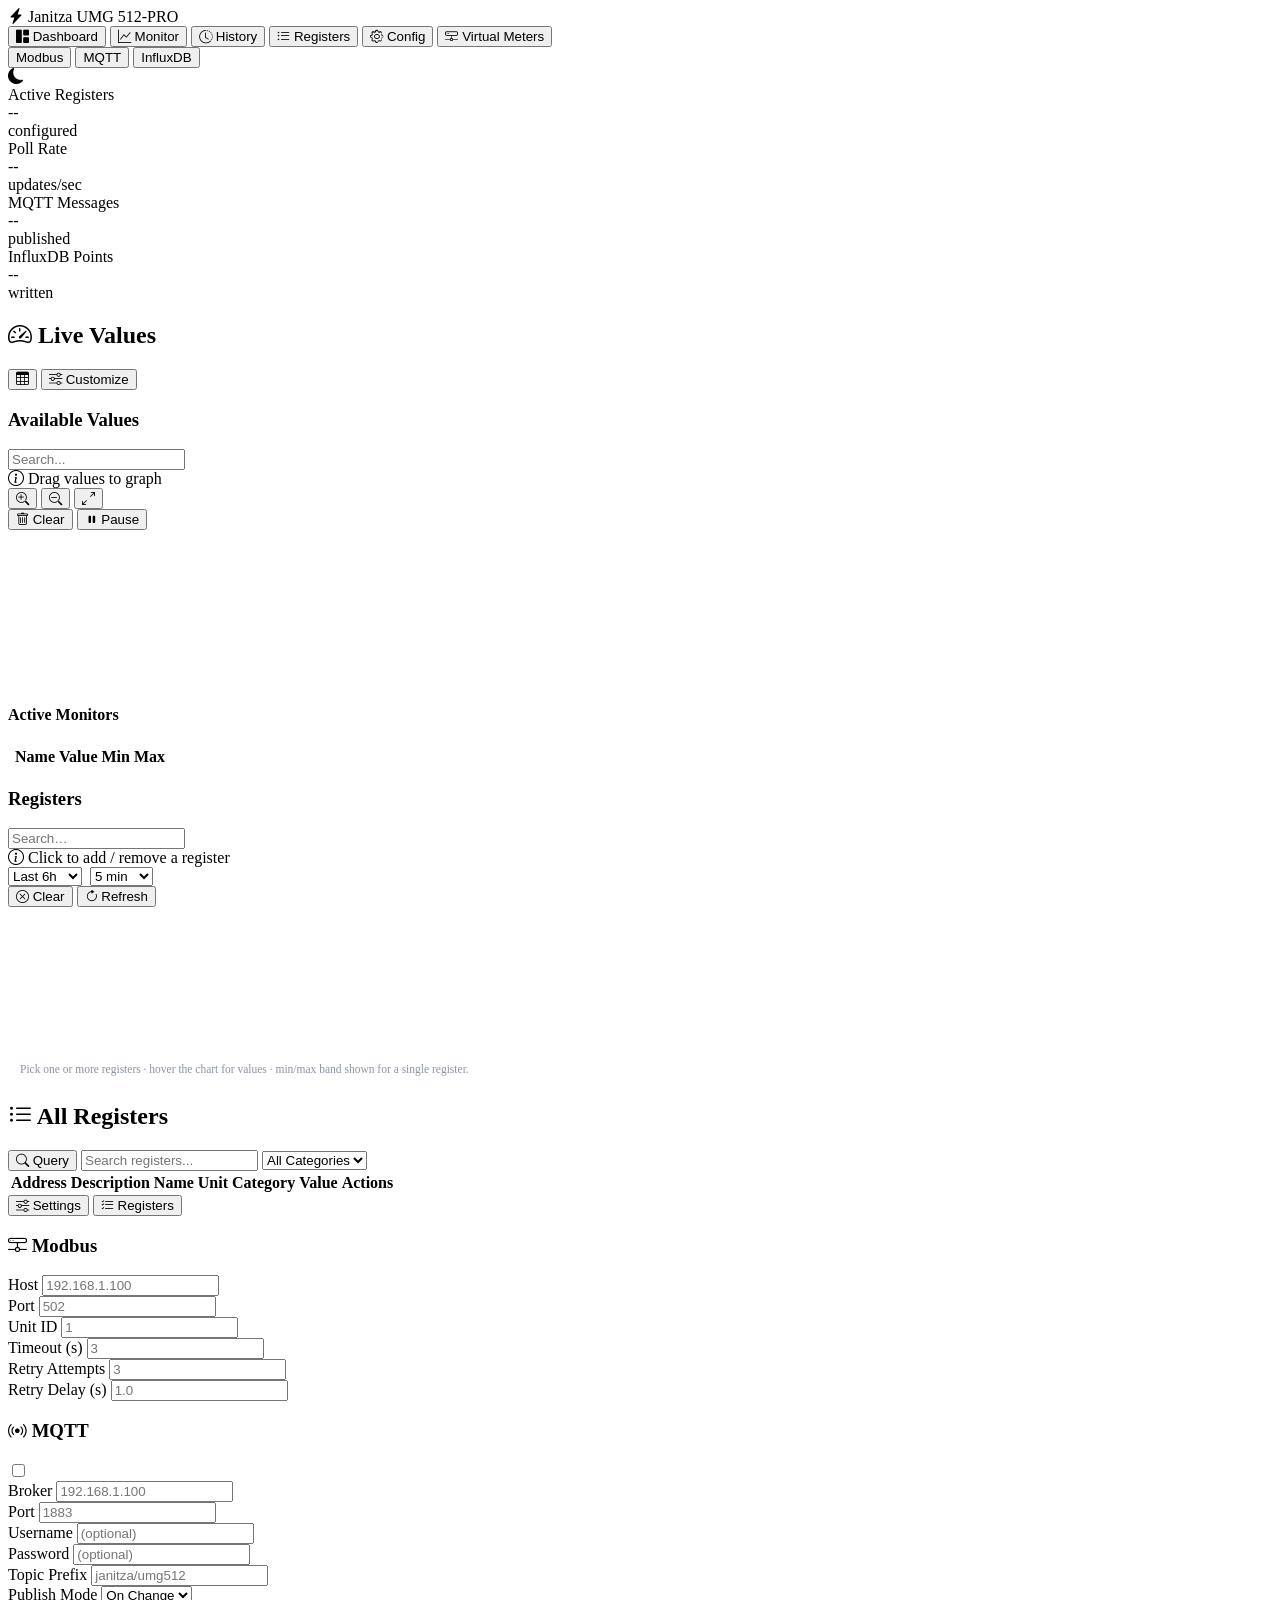
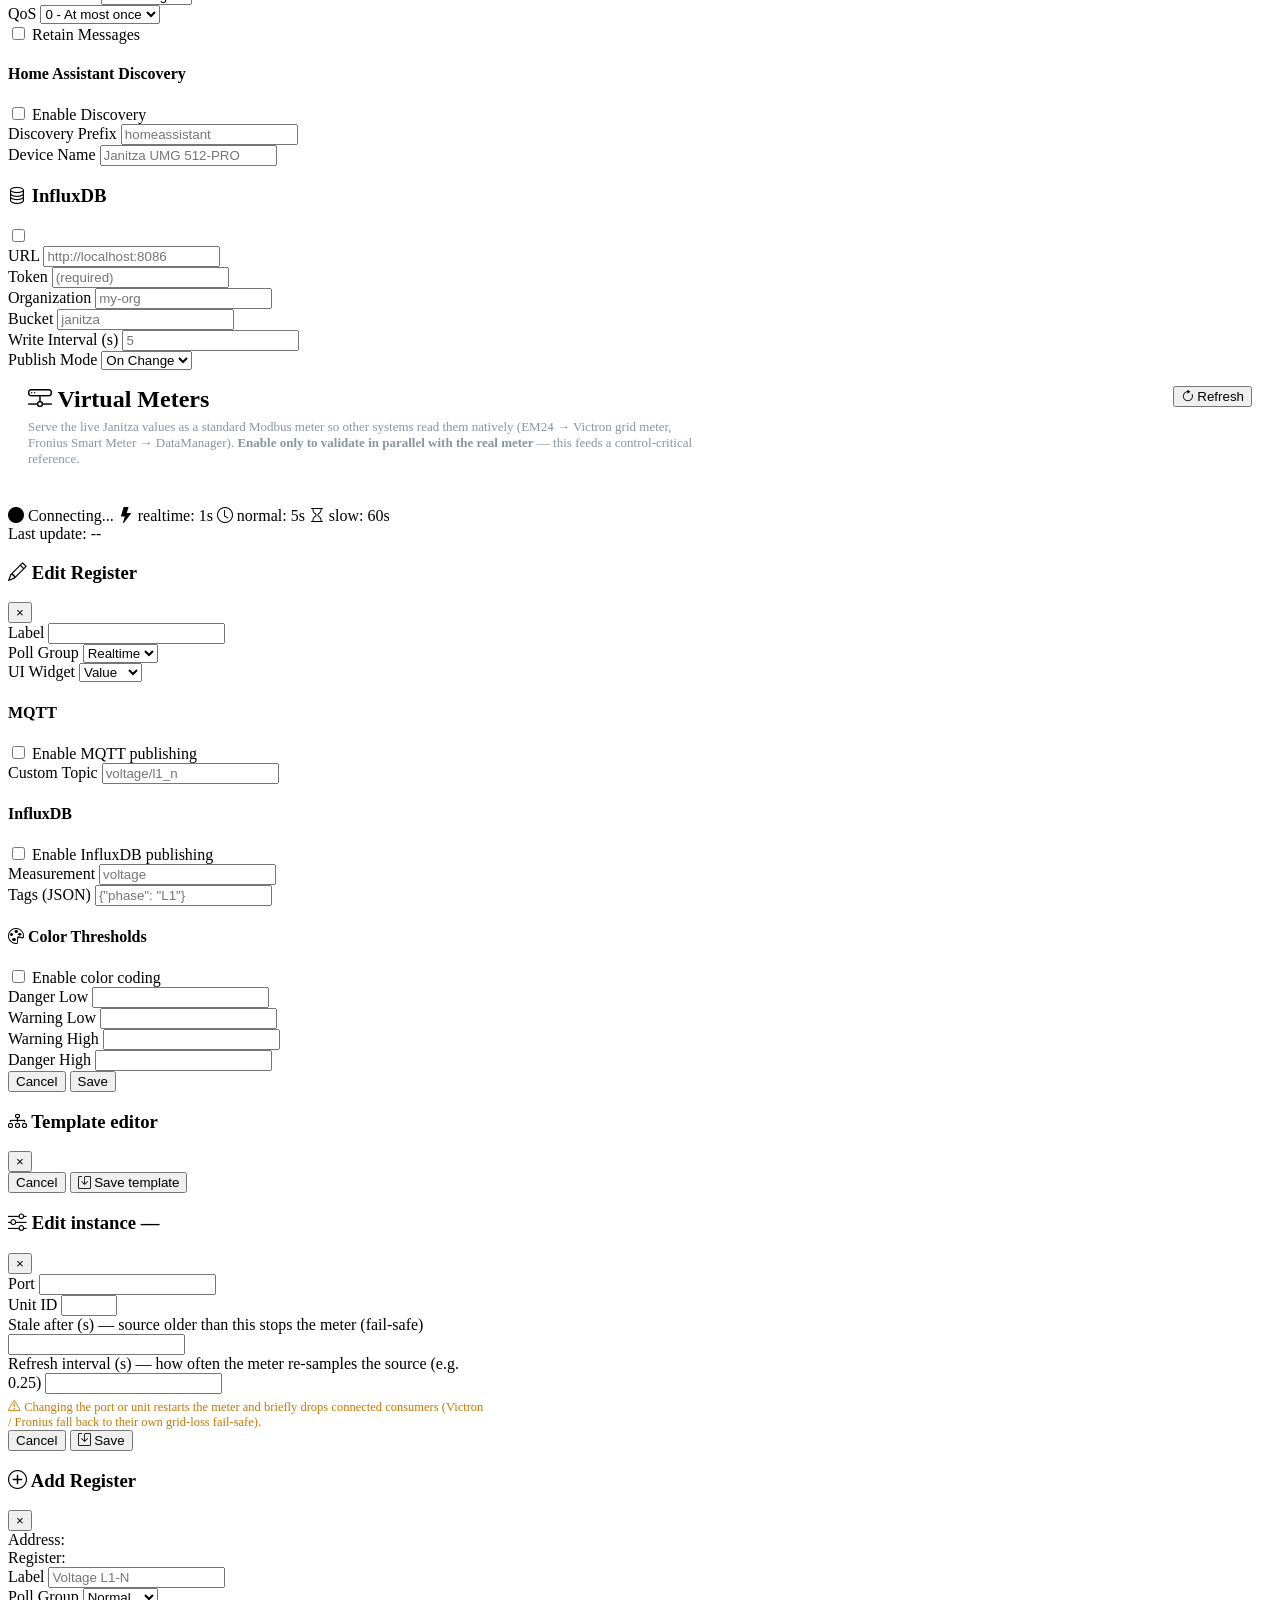
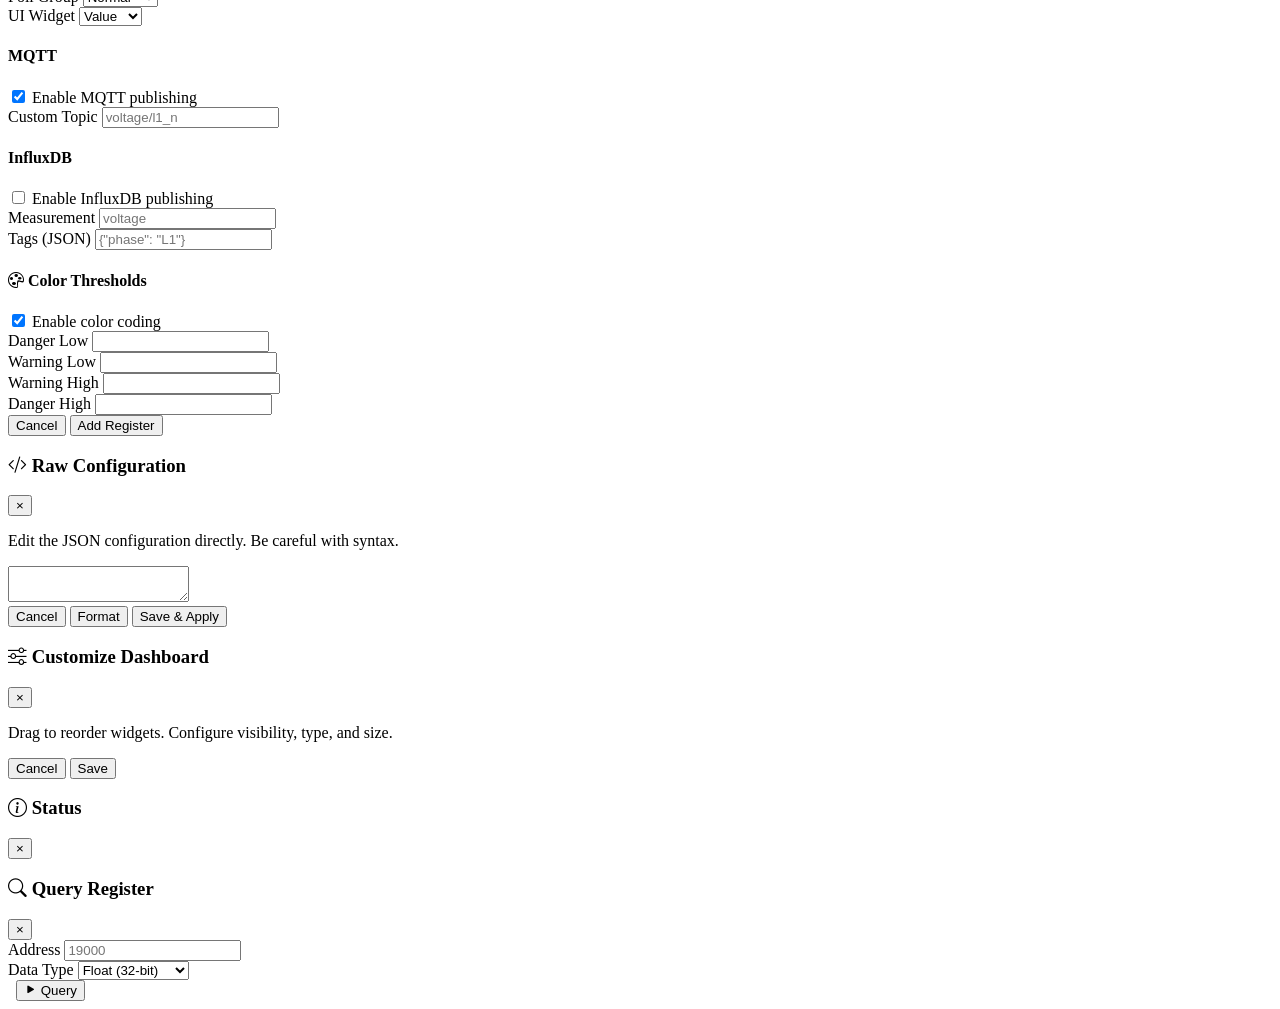
==== ui/templates/index.html @ 9c0c811c "feat(ui): History resolution floor + Y-axis unit label" ====
<!DOCTYPE html>
<html lang="en">
<head>
    <meta charset="UTF-8">
    <meta name="viewport" content="width=device-width, initial-scale=1.0">
    <title>Janitza UMG 512-PRO Monitor</title>

    <!-- Bootstrap Icons -->
    <link href="https://cdn.jsdelivr.net/npm/bootstrap-icons@1.11.1/font/bootstrap-icons.css" rel="stylesheet">

    <!-- Modular CSS -->
    <link rel="stylesheet" href="/static/css/base.css?v=vm9">
    <link rel="stylesheet" href="/static/css/dashboard.css?v=vm9">
    <link rel="stylesheet" href="/static/css/monitor.css?v=vm10">
    <link rel="stylesheet" href="/static/css/registers.css?v=vm9">
    <link rel="stylesheet" href="/static/css/config.css?v=vm9">
</head>
<body>
    <!-- Toast Container -->
    <div id="toast-container" class="toast-container"></div>

    <!-- Main Window -->
    <div class="window">
        <!-- Titlebar -->
        <div class="titlebar">
            <div class="titlebar-left">
                <div class="logo">
                    <i class="bi bi-lightning-charge-fill"></i>
                    <span>Janitza UMG 512-PRO</span>
                </div>
            </div>

            <!-- Navigation Tabs -->
            <nav class="nav-tabs">
                <button class="nav-tab active" data-page="dashboard">
                    <i class="bi bi-grid-1x2-fill"></i>
                    <span>Dashboard</span>
                </button>
                <button class="nav-tab" data-page="monitor">
                    <i class="bi bi-graph-up"></i>
                    <span>Monitor</span>
                </button>
                <button class="nav-tab" data-page="history">
                    <i class="bi bi-clock-history"></i>
                    <span>History</span>
                </button>
                <button class="nav-tab" data-page="registers">
                    <i class="bi bi-list-ul"></i>
                    <span>Registers</span>
                </button>
                <button class="nav-tab" data-page="config">
                    <i class="bi bi-gear"></i>
                    <span>Config</span>
                </button>
                <button class="nav-tab" data-page="vmeters">
                    <i class="bi bi-hdd-network"></i>
                    <span>Virtual Meters</span>
                </button>
            </nav>

            <!-- Status Indicators -->
            <div class="titlebar-right">
                <div class="status-indicators">
                    <button class="status-item clickable" id="statusModbus" title="Click for details">
                        <span class="status-dot"></span>
                        <span class="status-label">Modbus</span>
                    </button>
                    <button class="status-item clickable" id="statusMqtt" title="Click for details">
                        <span class="status-dot"></span>
                        <span class="status-label">MQTT</span>
                    </button>
                    <button class="status-item clickable" id="statusInflux" title="Click for details">
                        <span class="status-dot"></span>
                        <span class="status-label">InfluxDB</span>
                    </button>
                    <button class="status-item clickable" id="statusVmeter" title="Virtual meters online / total — click to open" hidden>
                        <span class="status-dot"></span>
                        <span class="status-label">vMeter <span id="vmeterCount">0/0</span></span>
                    </button>
                </div>
                <div class="theme-toggle" id="themeToggle" title="Toggle theme">
                    <i class="bi bi-moon-fill"></i>
                </div>
            </div>
        </div>

        <!-- Content Area -->
        <div class="content">
            <!-- Dashboard Page -->
            <div class="page active" id="dashboardPage">
                <!-- Stats Bar -->
                <div class="stats-bar">
                    <div class="stat-card">
                        <div class="stat-label">Active Registers</div>
                        <div class="stat-value" id="statRegisters">--</div>
                        <div class="stat-sub">configured</div>
                    </div>
                    <div class="stat-card">
                        <div class="stat-label">Poll Rate</div>
                        <div class="stat-value" id="statPollRate">--</div>
                        <div class="stat-sub">updates/sec</div>
                    </div>
                    <div class="stat-card">
                        <div class="stat-label">MQTT Messages</div>
                        <div class="stat-value" id="statMqttMsg">--</div>
                        <div class="stat-sub">published</div>
                    </div>
                    <div class="stat-card">
                        <div class="stat-label">InfluxDB Points</div>
                        <div class="stat-value" id="statInfluxPts">--</div>
                        <div class="stat-sub">written</div>
                    </div>
                </div>

                <!-- Dashboard Header -->
                <div class="section-header">
                    <h2><i class="bi bi-speedometer2"></i> Live Values</h2>
                    <div class="header-actions">
                        <button class="btn btn-ghost btn-sm" id="dashboardViewToggle" title="Toggle view (Cards/Table)">
                            <i class="bi bi-table"></i>
                        </button>
                        <button class="btn btn-ghost btn-sm" id="customizeDashBtn">
                            <i class="bi bi-sliders"></i> Customize
                        </button>
                    </div>
                </div>

                <!-- Dashboard Grid -->
                <div class="dashboard-grid" id="dashboardGrid">
                    <!-- Populated by JavaScript -->
                </div>
            </div>

            <!-- Monitor Page -->
            <div class="page" id="monitorPage">
                <div class="monitor-layout">
                    <!-- Left Panel - Available Values -->
                    <div class="monitor-panel monitor-sidebar">
                        <div class="panel-header">
                            <h3>Available Values</h3>
                            <input type="text" id="monitorSearch" class="input input-sm" placeholder="Search...">
                        </div>
                        <div class="monitor-categories" id="monitorCategories">
                            <!-- Populated by JavaScript -->
                        </div>
                        <div class="panel-hint">
                            <i class="bi bi-info-circle"></i> Drag values to graph
                        </div>
                    </div>

                    <!-- Main Area - Graph + Active Monitors below -->
                    <div class="monitor-content">
                        <!-- Graph Area -->
                        <div class="monitor-main">
                            <div class="graph-toolbar">
                                <div class="graph-controls">
                                    <button class="btn btn-ghost btn-sm" id="zoomIn" title="Zoom In">
                                        <i class="bi bi-zoom-in"></i>
                                    </button>
                                    <button class="btn btn-ghost btn-sm" id="zoomOut" title="Zoom Out">
                                        <i class="bi bi-zoom-out"></i>
                                    </button>
                                    <button class="btn btn-ghost btn-sm" id="zoomReset" title="Reset">
                                        <i class="bi bi-arrows-angle-expand"></i>
                                    </button>
                                </div>
                                <div class="graph-actions">
                                    <button class="btn btn-ghost btn-sm" id="monitorClear">
                                        <i class="bi bi-trash"></i> Clear
                                    </button>
                                    <button class="btn btn-ghost btn-sm" id="monitorPause">
                                        <i class="bi bi-pause-fill"></i> Pause
                                    </button>
                                </div>
                            </div>
                            <div class="graph-container" id="monitorDropzone">
                                <canvas id="monitorCanvas"></canvas>
                            </div>
                            <div class="graph-legend" id="monitorLegend"></div>
                        </div>

                        <!-- Active Monitors - Below Graph -->
                        <div class="monitor-active">
                            <div class="monitor-active-header">
                                <h4>Active Monitors</h4>
                            </div>
                            <div class="monitor-table-wrapper">
                                <table class="monitor-table">
                                    <thead>
                                        <tr>
                                            <th></th>
                                            <th>Name</th>
                                            <th>Value</th>
                                            <th>Min</th>
                                            <th>Max</th>
                                            <th></th>
                                        </tr>
                                    </thead>
                                    <tbody id="monitorTableBody"></tbody>
                                </table>
                            </div>
                        </div>
                    </div>
                </div>
            </div>

            <!-- History Page (InfluxDB trend read-back) -->
            <div class="page" id="historyPage">
                <div class="monitor-layout">
                    <!-- Left: searchable register picker -->
                    <div class="monitor-panel monitor-sidebar">
                        <div class="panel-header">
                            <h3>Registers</h3>
                            <input type="text" id="histSearch" class="input input-sm" placeholder="Search…">
                        </div>
                        <div class="monitor-categories" id="histRegList"></div>
                        <div class="panel-hint"><i class="bi bi-info-circle"></i> Click to add / remove a register</div>
                    </div>
                    <!-- Right: chart + controls -->
                    <div class="monitor-content">
                        <div class="monitor-main">
                            <div class="graph-toolbar">
                                <div class="graph-controls" style="display:flex;gap:8px;align-items:center;">
                                    <select id="histRange" class="input input-sm" title="Time range">
                                        <option value="-1h">Last 1h</option>
                                        <option value="-6h" selected>Last 6h</option>
                                        <option value="-24h">Last 24h</option>
                                        <option value="-7d">Last 7d</option>
                                        <option value="-30d">Last 30d</option>
                                    </select>
                                    <select id="histEvery" class="input input-sm" title="Resolution">
                                        <option value="1m">1 min</option>
                                        <option value="5m" selected>5 min</option>
                                        <option value="15m">15 min</option>
                                        <option value="1h">1 hour</option>
                                    </select>
                                </div>
                                <div class="graph-actions">
                                    <button class="btn btn-ghost btn-sm" id="histClear"><i class="bi bi-x-circle"></i> Clear</button>
                                    <button class="btn btn-ghost btn-sm" id="histRefresh"><i class="bi bi-arrow-clockwise"></i> Refresh</button>
                                </div>
                            </div>
                            <div class="graph-container" id="historyGraphContainer">
                                <canvas id="historyCanvas"></canvas>
                            </div>
                            <div id="histLegend" class="graph-legend"></div>
                            <div id="histInfo" style="color:#8a94a0;font-size:11.5px;padding:2px 12px 8px;">Pick one or more registers · hover the chart for values · min/max band shown for a single register.</div>
                        </div>
                    </div>
                </div>
            </div>

            <!-- Registers Page -->
            <div class="page" id="registersPage">
                <div class="section-header">
                    <h2><i class="bi bi-list-ul"></i> All Registers</h2>
                    <div class="header-actions">
                        <button class="btn btn-ghost btn-sm" id="queryRegisterBtn">
                            <i class="bi bi-search"></i> Query
                        </button>
                        <input type="text" id="registerSearch" class="input" placeholder="Search registers...">
                        <select id="categoryFilter" class="input">
                            <option value="">All Categories</option>
                        </select>
                    </div>
                </div>

                <div class="table-container">
                    <table class="data-table">
                        <thead>
                            <tr>
                                <th>Address</th>
                                <th>Description</th>
                                <th>Name</th>
                                <th>Unit</th>
                                <th>Category</th>
                                <th>Value</th>
                                <th>Actions</th>
                            </tr>
                        </thead>
                        <tbody id="registersTableBody"></tbody>
                    </table>
                </div>

                <div class="pagination" id="registersPagination"></div>
            </div>

            <!-- Config Page -->
            <div class="page" id="configPage">
                <!-- Apply Configuration Banner -->
                <div class="apply-config-banner" id="applyConfigBanner" style="display: none;">
                    <div class="banner-content">
                        <i class="bi bi-exclamation-triangle"></i>
                        <span>Configuration changed. Apply to reconnect services.</span>
                    </div>
                    <button class="btn btn-warning btn-sm" id="applyConfigBtn">
                        <i class="bi bi-arrow-repeat"></i> Apply Configuration
                    </button>
                </div>

                <!-- Config Main Tabs -->
                <div class="config-main-tabs">
                    <button class="config-main-tab active" data-tab="settings">
                        <i class="bi bi-sliders"></i> Settings
                    </button>
                    <button class="config-main-tab" data-tab="registers">
                        <i class="bi bi-list-check"></i> Registers
                    </button>
                </div>

                <!-- Settings Tab Content -->
                <div class="config-tab-content" id="settingsTabContent">
                    <div class="settings-grid">
                        <!-- Modbus Settings -->
                        <div class="settings-card">
                            <div class="settings-card-header">
                                <h3><i class="bi bi-hdd-network"></i> Modbus</h3>
                                <span class="status-dot" id="modbusStatusDot"></span>
                            </div>
                            <div class="settings-card-body">
                                <div class="form-row">
                                    <div class="form-group">
                                        <label class="form-label">Host</label>
                                        <input type="text" id="cfgModbusHost" class="input" placeholder="192.168.1.100">
                                        <span class="env-override" id="envModbusHost"></span>
                                    </div>
                                    <div class="form-group">
                                        <label class="form-label">Port</label>
                                        <input type="number" id="cfgModbusPort" class="input" placeholder="502">
                                    </div>
                                    <div class="form-group">
                                        <label class="form-label">Unit ID</label>
                                        <input type="number" id="cfgModbusUnitId" class="input" placeholder="1">
                                    </div>
                                </div>
                                <div class="form-row">
                                    <div class="form-group">
                                        <label class="form-label">Timeout (s)</label>
                                        <input type="number" id="cfgModbusTimeout" class="input" placeholder="3">
                                    </div>
                                    <div class="form-group">
                                        <label class="form-label">Retry Attempts</label>
                                        <input type="number" id="cfgModbusRetryAttempts" class="input" placeholder="3">
                                    </div>
                                    <div class="form-group">
                                        <label class="form-label">Retry Delay (s)</label>
                                        <input type="number" id="cfgModbusRetryDelay" class="input" step="0.1" placeholder="1.0">
                                    </div>
                                </div>
                            </div>
                        </div>

                        <!-- MQTT Settings -->
                        <div class="settings-card">
                            <div class="settings-card-header">
                                <h3><i class="bi bi-broadcast"></i> MQTT</h3>
                                <label class="toggle-switch">
                                    <input type="checkbox" id="cfgMqttEnabled">
                                    <span class="toggle-slider"></span>
                                </label>
                            </div>
                            <div class="settings-card-body" id="mqttSettingsBody">
                                <div class="form-row">
                                    <div class="form-group flex-2">
                                        <label class="form-label">Broker</label>
                                        <input type="text" id="cfgMqttBroker" class="input" placeholder="192.168.1.100">
                                        <span class="env-override" id="envMqttBroker"></span>
                                    </div>
                                    <div class="form-group">
                                        <label class="form-label">Port</label>
                                        <input type="number" id="cfgMqttPort" class="input" placeholder="1883">
                                    </div>
                                </div>
                                <div class="form-row">
                                    <div class="form-group">
                                        <label class="form-label">Username</label>
                                        <input type="text" id="cfgMqttUsername" class="input" placeholder="(optional)">
                                    </div>
                                    <div class="form-group">
                                        <label class="form-label">Password</label>
                                        <input type="password" id="cfgMqttPassword" class="input" placeholder="(optional)">
                                    </div>
                                </div>
                                <div class="form-row">
                                    <div class="form-group flex-2">
                                        <label class="form-label">Topic Prefix</label>
                                        <input type="text" id="cfgMqttPrefix" class="input" placeholder="janitza/umg512">
                                    </div>
                                    <div class="form-group">
                                        <label class="form-label">Publish Mode</label>
                                        <select id="cfgMqttPublishMode" class="input">
                                            <option value="changed">On Change</option>
                                            <option value="all">All</option>
                                        </select>
                                    </div>
                                </div>
                                <div class="form-row">
                                    <div class="form-group">
                                        <label class="form-label">QoS</label>
                                        <select id="cfgMqttQos" class="input">
                                            <option value="0">0 - At most once</option>
                                            <option value="1">1 - At least once</option>
                                            <option value="2">2 - Exactly once</option>
                                        </select>
                                    </div>
                                    <div class="form-group">
                                        <label class="checkbox-label">
                                            <input type="checkbox" id="cfgMqttRetain">
                                            <span>Retain Messages</span>
                                        </label>
                                    </div>
                                </div>
                                <div class="settings-subsection">
                                    <h4>Home Assistant Discovery</h4>
                                    <div class="form-row">
                                        <div class="form-group">
                                            <label class="checkbox-label">
                                                <input type="checkbox" id="cfgMqttHaEnabled">
                                                <span>Enable Discovery</span>
                                            </label>
                                        </div>
                                        <div class="form-group">
                                            <label class="form-label">Discovery Prefix</label>
                                            <input type="text" id="cfgMqttHaPrefix" class="input" placeholder="homeassistant">
                                        </div>
                                        <div class="form-group">
                                            <label class="form-label">Device Name</label>
                                            <input type="text" id="cfgMqttHaDeviceName" class="input" placeholder="Janitza UMG 512-PRO">
                                        </div>
                                    </div>
                                </div>
                            </div>
                        </div>

                        <!-- InfluxDB Settings -->
                        <div class="settings-card">
                            <div class="settings-card-header">
                                <h3><i class="bi bi-database"></i> InfluxDB</h3>
                                <label class="toggle-switch">
                                    <input type="checkbox" id="cfgInfluxEnabled">
                                    <span class="toggle-slider"></span>
                                </label>
                            </div>
                            <div class="settings-card-body" id="influxSettingsBody">
                                <div class="form-row">
                                    <div class="form-group flex-3">
                                        <label class="form-label">URL</label>
                                        <input type="text" id="cfgInfluxUrl" class="input" placeholder="http://localhost:8086">
                                        <span class="env-override" id="envInfluxUrl"></span>
                                    </div>
                                </div>
                                <div class="form-row">
                                    <div class="form-group flex-3">
                                        <label class="form-label">Token</label>
                                        <input type="password" id="cfgInfluxToken" class="input" placeholder="(required)">
                                    </div>
                                </div>
                                <div class="form-row">
                                    <div class="form-group">
                                        <label class="form-label">Organization</label>
                                        <input type="text" id="cfgInfluxOrg" class="input" placeholder="my-org">
                                    </div>
                                    <div class="form-group">
                                        <label class="form-label">Bucket</label>
                                        <input type="text" id="cfgInfluxBucket" class="input" placeholder="janitza">
                                    </div>
                                </div>
                                <div class="form-row">
                                    <div class="form-group">
                                        <label class="form-label">Write Interval (s)</label>
                                        <input type="number" id="cfgInfluxWriteInterval" class="input" placeholder="5">
                                    </div>
                                    <div class="form-group">
                                        <label class="form-label">Publish Mode</label>
                                        <select id="cfgInfluxPublishMode" class="input">
                                            <option value="changed">On Change</option>
                                            <option value="all">All</option>
                                        </select>
                                    </div>
                                </div>
                            </div>
                        </div>
                    </div>
                </div>

                <!-- Registers Tab Content -->
                <div class="config-tab-content" id="registersTabContent" style="display: none;">
                    <div class="section-header">
                        <h2><i class="bi bi-list-check"></i> Configured Registers</h2>
                        <div class="header-actions">
                            <button class="btn btn-ghost btn-sm" id="rawConfigBtn">
                                <i class="bi bi-code-slash"></i> Raw JSON
                            </button>
                            <button class="btn btn-primary btn-sm" id="saveRegistersBtn">
                                <i class="bi bi-check-lg"></i> Save
                            </button>
                        </div>
                    </div>

                    <!-- Config Toolbar -->
                    <div class="config-toolbar">
                        <input type="text" id="configSearch" class="input" placeholder="Search configured registers...">
                        <div class="config-tabs" id="configTabs"></div>
                    </div>

                    <!-- Selected Registers List -->
                    <div class="selected-registers-list" id="selectedRegistersList"></div>
                </div>
            </div>

            <!-- Virtual Meters page -->
            <div class="page" id="vmetersPage">
                <div style="display:flex;justify-content:space-between;align-items:flex-start;padding:16px 20px;gap:16px;">
                    <div>
                        <h2 style="margin:0;"><i class="bi bi-hdd-network"></i> Virtual Meters</h2>
                        <p style="margin:6px 0 0;color:#8a94a0;font-size:13px;max-width:680px;">
                            Serve the live Janitza values as a standard Modbus meter so other systems read them natively
                            (EM24 → Victron grid meter, Fronius Smart Meter → DataManager). <b>Enable only to validate in
                            parallel with the real meter</b> — this feeds a control-critical reference.</p>
                    </div>
                    <button class="btn" id="vmRefreshBtn"><i class="bi bi-arrow-clockwise"></i> Refresh</button>
                </div>
                <div id="vmetersContent" style="padding:0 20px 24px;"></div>
            </div>
        </div>

        <!-- Status Bar -->
        <div class="statusbar">
            <div class="statusbar-left">
                <span id="connectionStatus">
                    <i class="bi bi-circle-fill"></i> Connecting...
                </span>
                <span class="statusbar-divider"></span>
                <span class="poll-groups-status" id="pollGroupsStatus">
                    <span class="poll-item"><i class="bi bi-lightning-fill"></i> realtime: 1s</span>
                    <span class="poll-item"><i class="bi bi-clock"></i> normal: 5s</span>
                    <span class="poll-item"><i class="bi bi-hourglass"></i> slow: 60s</span>
                </span>
            </div>
            <div class="statusbar-right">
                <span id="lastUpdate">Last update: --</span>
            </div>
        </div>
    </div>

    <!-- Register Edit Modal -->
    <div class="modal" id="registerModal">
        <div class="modal-content">
            <div class="modal-header">
                <h3><i class="bi bi-pencil"></i> Edit Register</h3>
                <button class="modal-close" onclick="app.closeRegisterModal()">&times;</button>
            </div>
            <div class="modal-body">
                <input type="hidden" id="editAddress">
                <div class="form-group">
                    <label class="form-label">Label</label>
                    <input type="text" id="editLabel" class="input">
                </div>
                <div class="form-row">
                    <div class="form-group">
                        <label class="form-label">Poll Group</label>
                        <select id="editPollGroup" class="input">
                            <option value="realtime">Realtime</option>
                            <option value="normal">Normal</option>
                            <option value="slow">Slow</option>
                        </select>
                    </div>
                    <div class="form-group">
                        <label class="form-label">UI Widget</label>
                        <select id="editWidget" class="input">
                            <option value="value">Value</option>
                            <option value="gauge">Gauge</option>
                            <option value="chart">Chart</option>
                        </select>
                    </div>
                </div>
                <div class="form-section gauge-options" id="editGaugeOptions" style="display: none;">
                    <h4><i class="bi bi-speedometer2"></i> Gauge Options</h4>
                    <div class="form-row">
                        <div class="form-group">
                            <label class="form-label">Min</label>
                            <input type="number" id="editGaugeMin" class="input input-sm" step="any" placeholder="auto">
                        </div>
                        <div class="form-group">
                            <label class="form-label">Max</label>
                            <input type="number" id="editGaugeMax" class="input input-sm" step="any" placeholder="auto">
                        </div>
                        <div class="form-group">
                            <label class="form-label">Color</label>
                            <input type="color" id="editGaugeColor" class="input input-sm" value="#3b82f6">
                        </div>
                    </div>
                    <p class="hint-text">Leave Min/Max empty to auto-derive from thresholds.</p>
                </div>
                <div class="form-section">
                    <h4>MQTT</h4>
                    <label class="checkbox-label">
                        <input type="checkbox" id="editMqttEnabled">
                        <span>Enable MQTT publishing</span>
                    </label>
                    <div class="form-group">
                        <label class="form-label">Custom Topic</label>
                        <input type="text" id="editMqttTopic" class="input" placeholder="voltage/l1_n">
                    </div>
                </div>
                <div class="form-section">
                    <h4>InfluxDB</h4>
                    <label class="checkbox-label">
                        <input type="checkbox" id="editInfluxEnabled">
                        <span>Enable InfluxDB publishing</span>
                    </label>
                    <div class="form-group">
                        <label class="form-label">Measurement</label>
                        <input type="text" id="editInfluxMeasurement" class="input" placeholder="voltage">
                    </div>
                    <div class="form-group">
                        <label class="form-label">Tags (JSON)</label>
                        <input type="text" id="editInfluxTags" class="input" placeholder='{"phase": "L1"}'>
                    </div>
                </div>
                <div class="form-section">
                    <h4><i class="bi bi-palette"></i> Color Thresholds</h4>
                    <label class="checkbox-label">
                        <input type="checkbox" id="editThresholdEnabled">
                        <span>Enable color coding</span>
                    </label>
                    <div class="threshold-detected" id="editThresholdDetected"></div>
                    <div class="threshold-fields" id="editThresholdFields">
                        <div class="form-row">
                            <div class="form-group">
                                <label class="form-label">Danger Low</label>
                                <input type="number" id="editThreshDangerLow" class="input input-sm" step="any">
                            </div>
                            <div class="form-group">
                                <label class="form-label">Warning Low</label>
                                <input type="number" id="editThreshWarningLow" class="input input-sm" step="any">
                            </div>
                            <div class="form-group">
                                <label class="form-label">Warning High</label>
                                <input type="number" id="editThreshWarningHigh" class="input input-sm" step="any">
                            </div>
                            <div class="form-group">
                                <label class="form-label">Danger High</label>
                                <input type="number" id="editThreshDangerHigh" class="input input-sm" step="any">
                            </div>
                        </div>
                    </div>
                </div>
            </div>
            <div class="modal-footer">
                <button class="btn btn-ghost" onclick="app.closeRegisterModal()">Cancel</button>
                <button class="btn btn-primary" id="modalSave">Save</button>
            </div>
        </div>
    </div>

    <!-- Virtual Meter Template Editor Modal -->
    <div class="modal" id="vmTemplateModal">
        <div class="modal-content" style="max-width:960px;width:96%;">
            <div class="modal-header">
                <h3><i class="bi bi-diagram-3"></i> <span id="vmTplTitle">Template editor</span></h3>
                <button class="modal-close" onclick="app.closeModal('vmTemplateModal')">&times;</button>
            </div>
            <div class="modal-body" id="vmTplBody"></div>
            <div class="modal-footer">
                <button class="btn btn-ghost" onclick="app.closeModal('vmTemplateModal')">Cancel</button>
                <button class="btn btn-primary" id="vmTplSaveBtn"><i class="bi bi-save"></i> Save template</button>
            </div>
        </div>
    </div>

    <!-- Virtual-meter instance settings editor -->
    <div class="modal" id="vmEditInstanceModal">
        <div class="modal-content" style="max-width:480px;">
            <div class="modal-header">
                <h3><i class="bi bi-sliders"></i> Edit instance — <span id="vmEditInstName"></span></h3>
                <button class="modal-close" onclick="app.closeModal('vmEditInstanceModal')">&times;</button>
            </div>
            <div class="modal-body">
                <input type="hidden" id="vmEditInstTemplate">
                <div class="form-group">
                    <label class="form-label">Port</label>
                    <input type="number" id="vmEditPort" class="input">
                    <small id="vmEditPortHint" style="color:#8a94a0;"></small>
                </div>
                <div class="form-group">
                    <label class="form-label">Unit ID</label>
                    <input type="number" id="vmEditUnit" class="input" min="0" max="255">
                </div>
                <div class="form-group">
                    <label class="form-label">Stale after (s) — source older than this stops the meter (fail-safe)</label>
                    <input type="number" id="vmEditStale" class="input" min="1" step="1">
                </div>
                <div class="form-group">
                    <label class="form-label">Refresh interval (s) — how often the meter re-samples the source (e.g. 0.25)</label>
                    <input type="number" id="vmEditInterval" class="input" min="0.05" step="0.05">
                </div>
                <p style="color:#c77700;font-size:12.5px;margin:6px 0 0;"><i class="bi bi-exclamation-triangle"></i>
                    Changing the port or unit restarts the meter and briefly drops connected consumers
                    (Victron / Fronius fall back to their own grid-loss fail-safe).</p>
            </div>
            <div class="modal-footer">
                <button class="btn btn-ghost" onclick="app.closeModal('vmEditInstanceModal')">Cancel</button>
                <button class="btn btn-primary" onclick="app.saveEditInstance()"><i class="bi bi-save"></i> Save</button>
            </div>
        </div>
    </div>

    <!-- Add Register Modal -->
    <div class="modal" id="addRegisterModal">
        <div class="modal-content">
            <div class="modal-header">
                <h3><i class="bi bi-plus-circle"></i> Add Register</h3>
                <button class="modal-close" onclick="app.closeAddModal()">&times;</button>
            </div>
            <div class="modal-body">
                <input type="hidden" id="addAddress">
                <input type="hidden" id="addName">
                <input type="hidden" id="addUnit">
                <input type="hidden" id="addDataType">
                <input type="hidden" id="addCategory">

                <div class="info-box">
                    <div class="info-row">
                        <span>Address:</span>
                        <strong id="addAddressDisplay"></strong>
                    </div>
                    <div class="info-row">
                        <span>Register:</span>
                        <strong id="addNameDisplay"></strong>
                    </div>
                </div>

                <div class="form-group">
                    <label class="form-label">Label</label>
                    <input type="text" id="addLabel" class="input" placeholder="Voltage L1-N">
                </div>
                <div class="form-row">
                    <div class="form-group">
                        <label class="form-label">Poll Group</label>
                        <select id="addPollGroup" class="input">
                            <option value="realtime">Realtime</option>
                            <option value="normal" selected>Normal</option>
                            <option value="slow">Slow</option>
                        </select>
                    </div>
                    <div class="form-group">
                        <label class="form-label">UI Widget</label>
                        <select id="addWidget" class="input">
                            <option value="value">Value</option>
                            <option value="gauge">Gauge</option>
                            <option value="chart">Chart</option>
                        </select>
                    </div>
                </div>
                <div class="form-section gauge-options" id="addGaugeOptions" style="display: none;">
                    <h4><i class="bi bi-speedometer2"></i> Gauge Options</h4>
                    <div class="form-row">
                        <div class="form-group">
                            <label class="form-label">Min</label>
                            <input type="number" id="addGaugeMin" class="input input-sm" step="any" placeholder="auto">
                        </div>
                        <div class="form-group">
                            <label class="form-label">Max</label>
                            <input type="number" id="addGaugeMax" class="input input-sm" step="any" placeholder="auto">
                        </div>
                        <div class="form-group">
                            <label class="form-label">Color</label>
                            <input type="color" id="addGaugeColor" class="input input-sm" value="#3b82f6">
                        </div>
                    </div>
                    <p class="hint-text">Leave Min/Max empty to auto-derive from thresholds.</p>
                </div>
                <div class="form-section">
                    <h4>MQTT</h4>
                    <label class="checkbox-label">
                        <input type="checkbox" id="addMqttEnabled" checked>
                        <span>Enable MQTT publishing</span>
                    </label>
                    <div class="form-group">
                        <label class="form-label">Custom Topic</label>
                        <input type="text" id="addMqttTopic" class="input" placeholder="voltage/l1_n">
                    </div>
                </div>
                <div class="form-section">
                    <h4>InfluxDB</h4>
                    <label class="checkbox-label">
                        <input type="checkbox" id="addInfluxEnabled">
                        <span>Enable InfluxDB publishing</span>
                    </label>
                    <div class="form-group">
                        <label class="form-label">Measurement</label>
                        <input type="text" id="addInfluxMeasurement" class="input" placeholder="voltage">
                    </div>
                    <div class="form-group">
                        <label class="form-label">Tags (JSON)</label>
                        <input type="text" id="addInfluxTags" class="input" placeholder='{"phase": "L1"}'>
                    </div>
                </div>
                <div class="form-section">
                    <h4><i class="bi bi-palette"></i> Color Thresholds</h4>
                    <label class="checkbox-label">
                        <input type="checkbox" id="addThresholdEnabled" checked>
                        <span>Enable color coding</span>
                    </label>
                    <div class="threshold-detected" id="addThresholdDetected"></div>
                    <div class="threshold-fields" id="addThresholdFields">
                        <div class="form-row">
                            <div class="form-group">
                                <label class="form-label">Danger Low</label>
                                <input type="number" id="addThreshDangerLow" class="input input-sm" step="any">
                            </div>
                            <div class="form-group">
                                <label class="form-label">Warning Low</label>
                                <input type="number" id="addThreshWarningLow" class="input input-sm" step="any">
                            </div>
                            <div class="form-group">
                                <label class="form-label">Warning High</label>
                                <input type="number" id="addThreshWarningHigh" class="input input-sm" step="any">
                            </div>
                            <div class="form-group">
                                <label class="form-label">Danger High</label>
                                <input type="number" id="addThreshDangerHigh" class="input input-sm" step="any">
                            </div>
                        </div>
                    </div>
                </div>
            </div>
            <div class="modal-footer">
                <button class="btn btn-ghost" onclick="app.closeAddModal()">Cancel</button>
                <button class="btn btn-primary" id="addModalSave">Add Register</button>
            </div>
        </div>
    </div>

    <!-- Raw Config Modal -->
    <div class="modal" id="rawConfigModal">
        <div class="modal-content modal-lg">
            <div class="modal-header">
                <h3><i class="bi bi-code-slash"></i> Raw Configuration</h3>
                <button class="modal-close" onclick="app.closeRawConfigModal()">&times;</button>
            </div>
            <div class="modal-body">
                <p class="hint-text">Edit the JSON configuration directly. Be careful with syntax.</p>
                <textarea id="rawConfigEditor" class="code-editor" spellcheck="false"></textarea>
                <div class="editor-status" id="editorStatus"></div>
            </div>
            <div class="modal-footer">
                <button class="btn btn-ghost" onclick="app.closeRawConfigModal()">Cancel</button>
                <button class="btn btn-ghost" id="rawConfigFormat">Format</button>
                <button class="btn btn-primary" id="rawConfigSave">Save & Apply</button>
            </div>
        </div>
    </div>

    <!-- Customize Dashboard Modal -->
    <div class="modal" id="customizeDashModal">
        <div class="modal-content modal-lg">
            <div class="modal-header">
                <h3><i class="bi bi-sliders"></i> Customize Dashboard</h3>
                <button class="modal-close" onclick="app.closeCustomizeDashModal()">&times;</button>
            </div>
            <div class="modal-body">
                <p class="hint-text">Drag to reorder widgets. Configure visibility, type, and size.</p>
                <div class="customize-list" id="customizeList"></div>
            </div>
            <div class="modal-footer">
                <button class="btn btn-ghost" onclick="app.closeCustomizeDashModal()">Cancel</button>
                <button class="btn btn-primary" id="customizeDashSave">Save</button>
            </div>
        </div>
    </div>

    <!-- Status Detail Modal -->
    <div class="modal" id="statusDetailModal">
        <div class="modal-content modal-sm">
            <div class="modal-header">
                <h3 id="statusDetailTitle"><i class="bi bi-info-circle"></i> Status</h3>
                <button class="modal-close" onclick="app.closeStatusDetailModal()">&times;</button>
            </div>
            <div class="modal-body" id="statusDetailBody">
                <!-- Populated by JavaScript -->
            </div>
        </div>
    </div>

    <!-- Query Register Modal -->
    <div class="modal" id="queryModal">
        <div class="modal-content">
            <div class="modal-header">
                <h3><i class="bi bi-search"></i> Query Register</h3>
                <button class="modal-close" onclick="app.closeQueryModal()">&times;</button>
            </div>
            <div class="modal-body">
                <div class="form-row">
                    <div class="form-group flex-1">
                        <label class="form-label">Address</label>
                        <input type="number" id="queryAddress" class="input" placeholder="19000">
                    </div>
                    <div class="form-group flex-1">
                        <label class="form-label">Data Type</label>
                        <select id="queryDataType" class="input">
                            <option value="float">Float (32-bit)</option>
                            <option value="int32">Int32</option>
                            <option value="uint32">UInt32</option>
                            <option value="int16">Int16</option>
                            <option value="uint16">UInt16</option>
                            <option value="double">Double (64-bit)</option>
                            <option value="int64">Int64</option>
                        </select>
                    </div>
                    <div class="form-group">
                        <label class="form-label">&nbsp;</label>
                        <button class="btn btn-primary" id="queryBtn">
                            <i class="bi bi-play-fill"></i> Query
                        </button>
                    </div>
                </div>
                <div id="queryResultContainer" style="display: none;">
                    <hr class="modal-divider">
                    <div id="queryResult"></div>
                </div>
            </div>
        </div>
    </div>

    <script src="/static/js/app.js?v=vm18"></script>
</body>
</html>
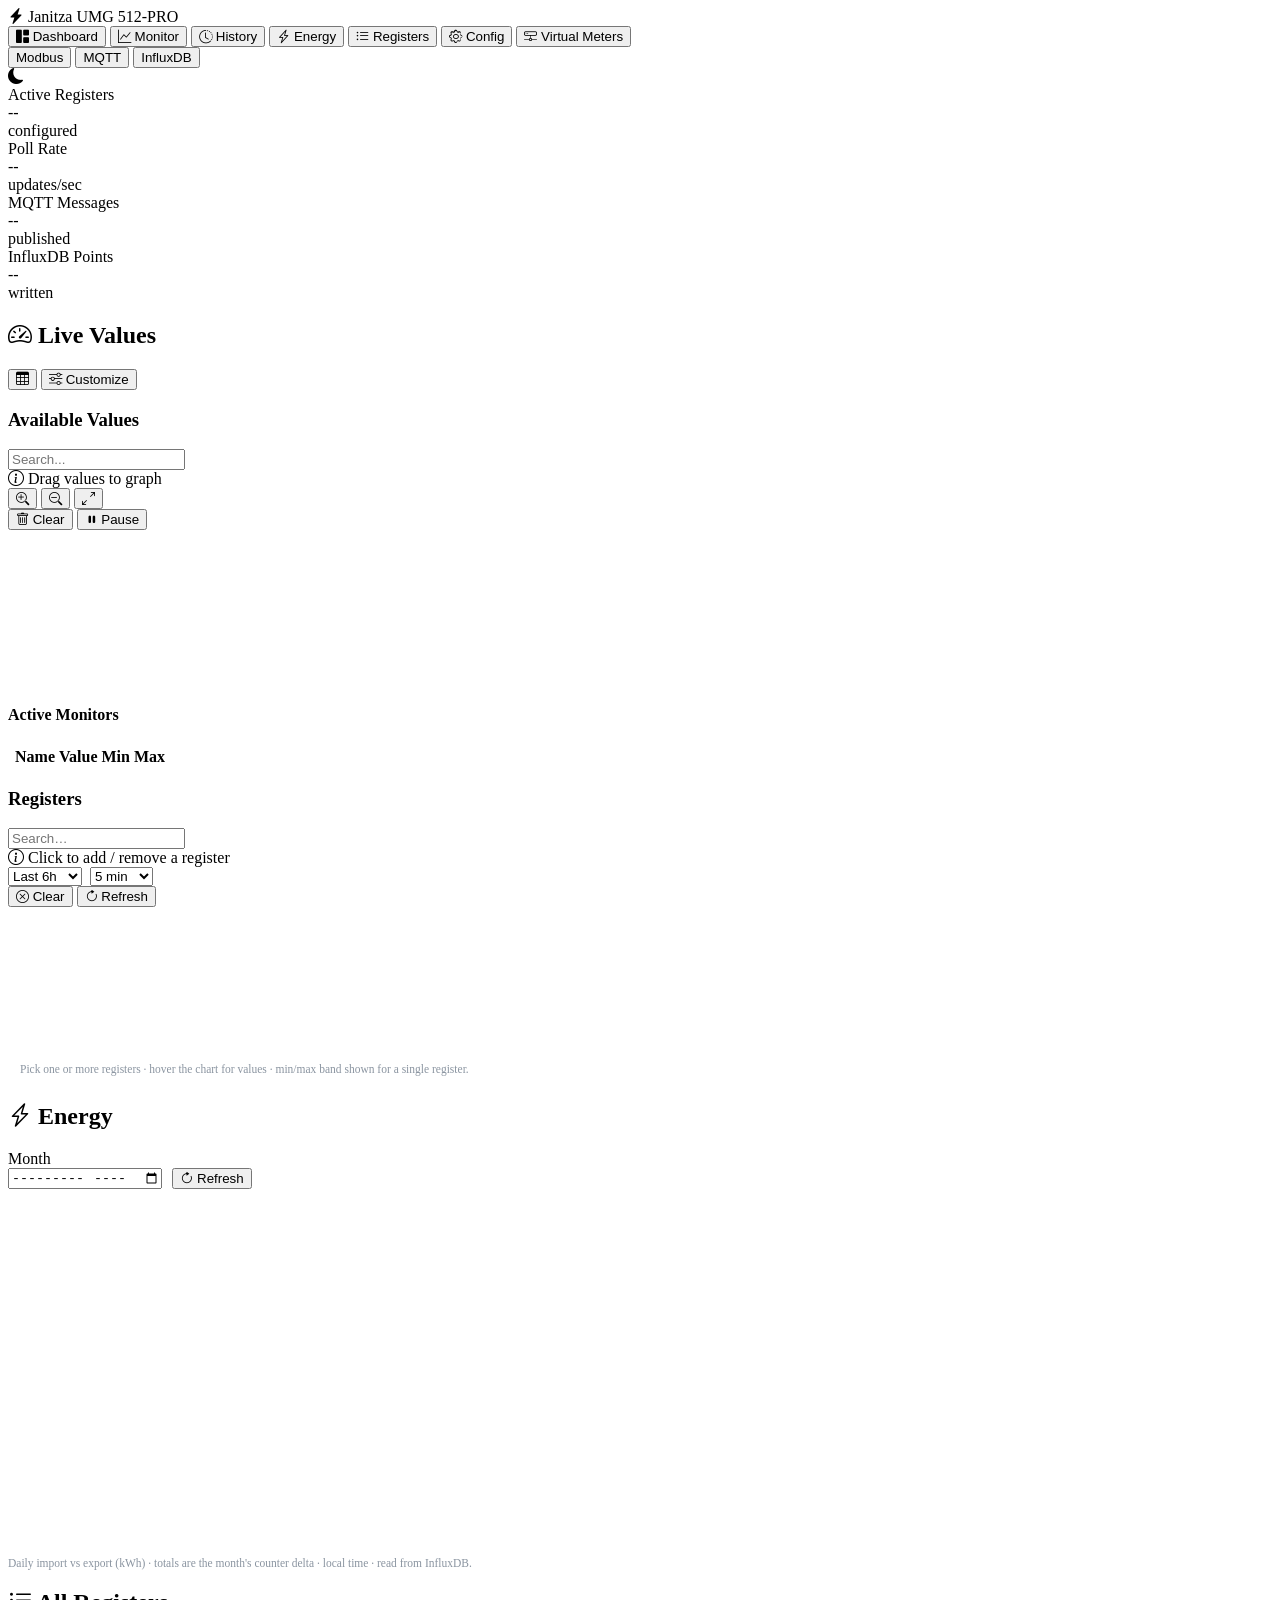
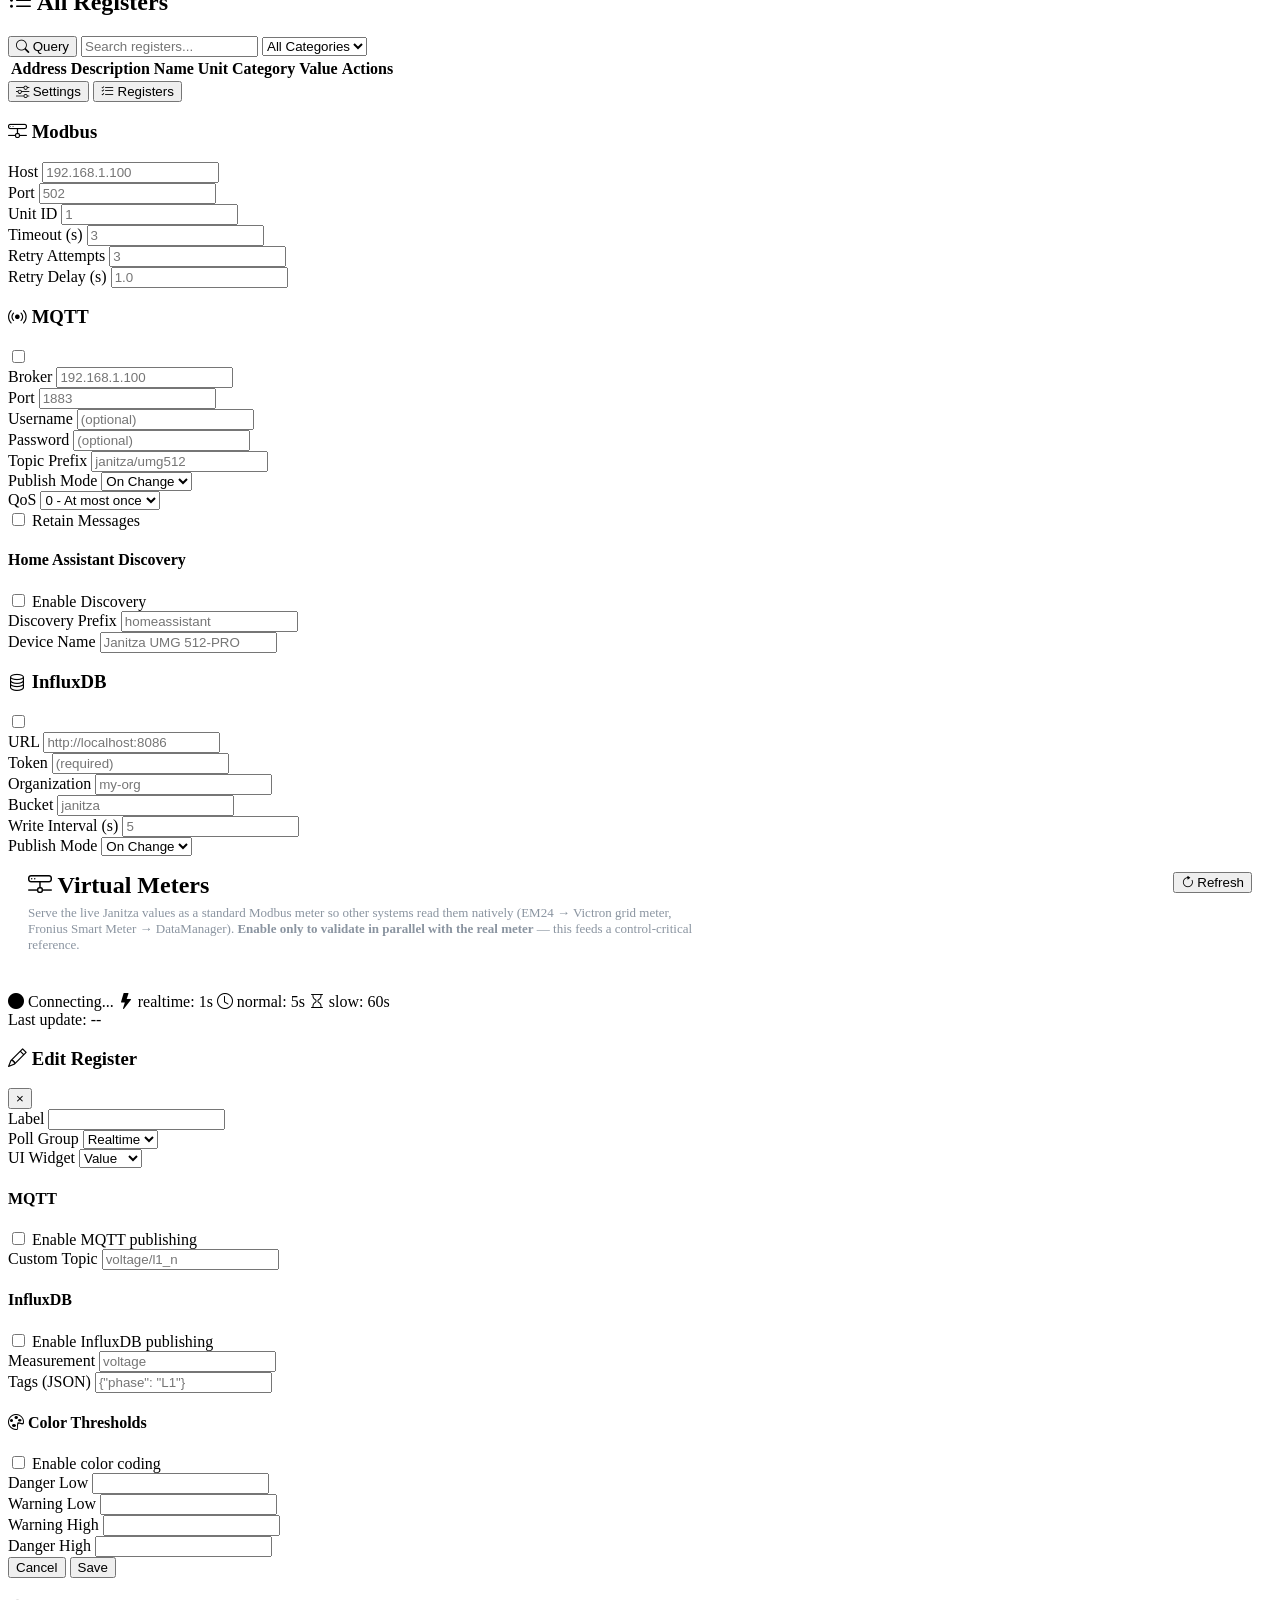
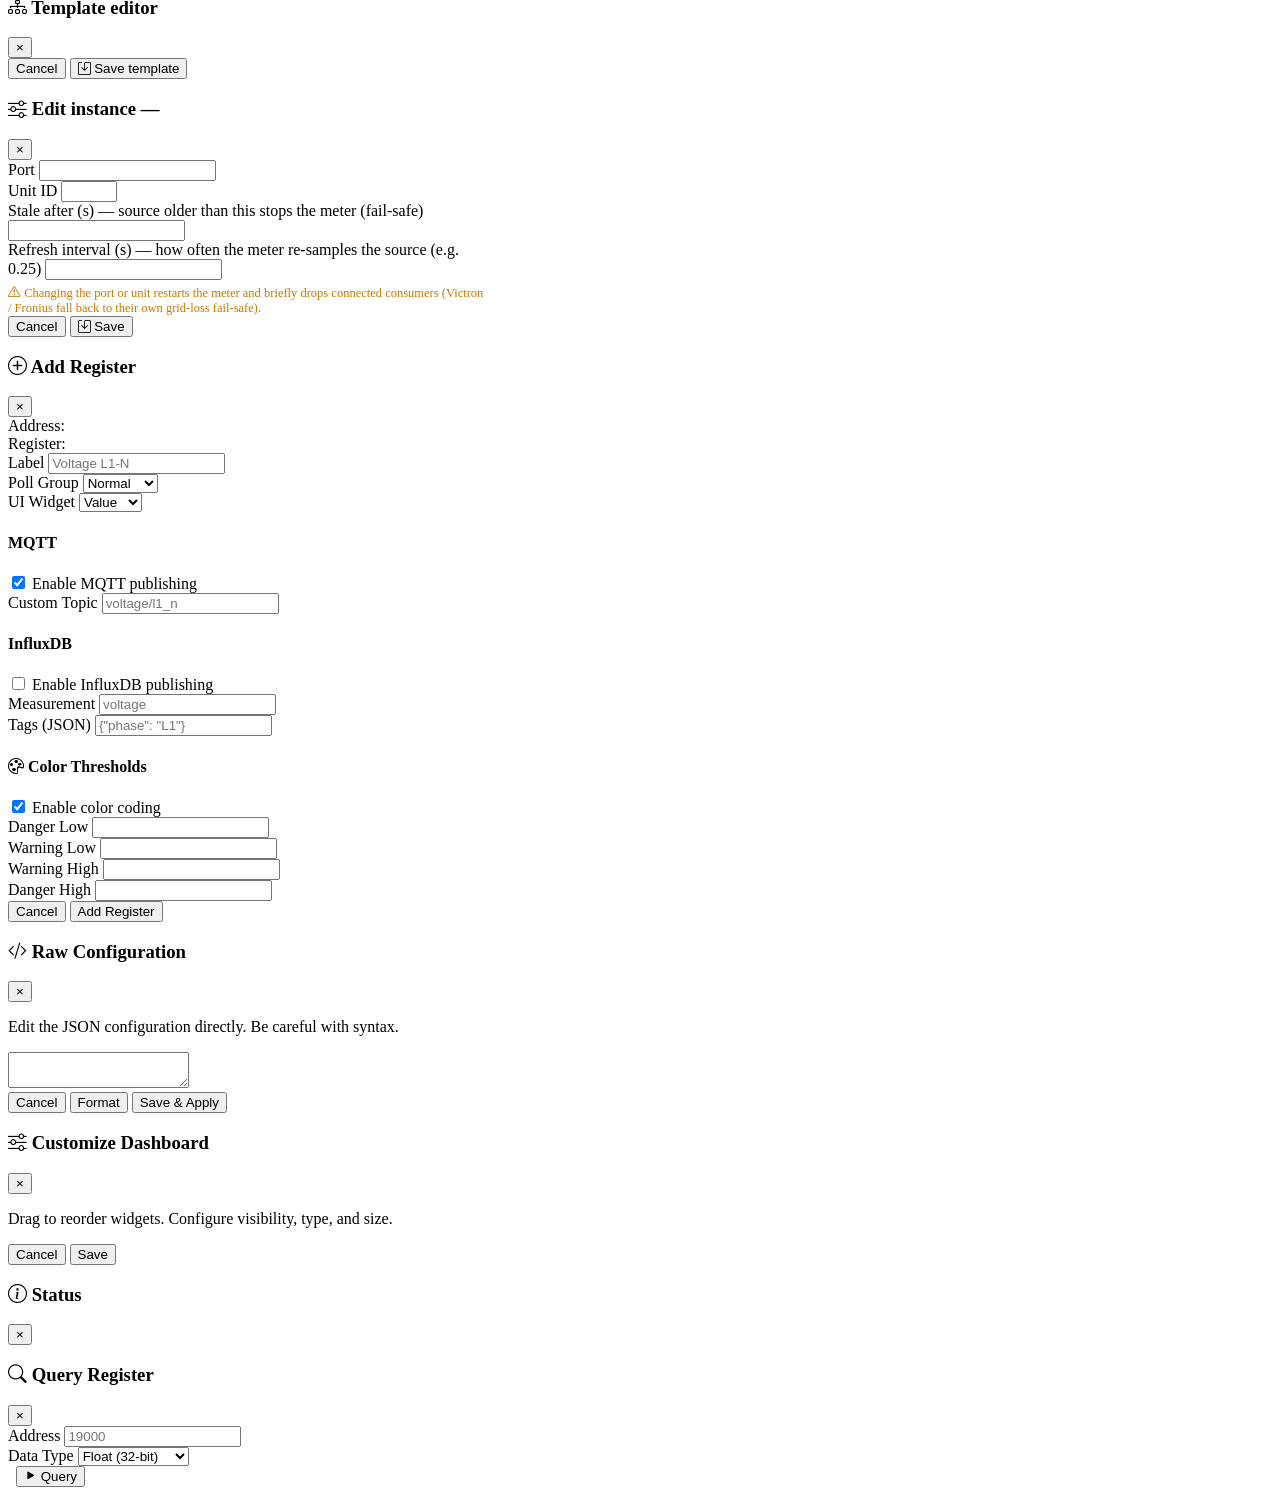
==== commit 9576765e: "feat: monthly Energy view + History InfluxDB guard + security/robustness fixes" ====
--- a/ui/templates/index.html
+++ b/ui/templates/index.html
@@ -43,6 +43,10 @@
                 <button class="nav-tab" data-page="history">
                     <i class="bi bi-clock-history"></i>
                     <span>History</span>
+                </button>
+                <button class="nav-tab" data-page="energy">
+                    <i class="bi bi-lightning-charge"></i>
+                    <span>Energy</span>
                 </button>
                 <button class="nav-tab" data-page="registers">
                     <i class="bi bi-list-ul"></i>
@@ -250,6 +254,22 @@
                 </div>
             </div>
 
+            <!-- Energy Page (monthly totals from InfluxDB) -->
+            <div class="page" id="energyPage">
+                <div class="section-header">
+                    <h2><i class="bi bi-lightning-charge"></i> Energy</h2>
+                    <div style="display:flex;gap:10px;align-items:flex-end;flex-wrap:wrap;">
+                        <div><label class="form-label">Month</label><br>
+                            <input type="month" id="energyMonth" class="input"></div>
+                        <button class="btn btn-sm" id="energyRefresh"><i class="bi bi-arrow-clockwise"></i> Refresh</button>
+                    </div>
+                </div>
+                <div id="energyInfo" style="color:#8a94a0;font-size:12.5px;margin:6px 0;"></div>
+                <div id="energyTotals" style="display:flex;gap:14px;flex-wrap:wrap;margin-bottom:16px;"></div>
+                <div class="graph-container" style="height:340px;"><canvas id="energyCanvas"></canvas></div>
+                <div style="color:#8a94a0;font-size:11.5px;margin-top:6px;">Daily import vs export (kWh) · totals are the month's counter delta · local time · read from InfluxDB.</div>
+            </div>
+
             <!-- Registers Page -->
             <div class="page" id="registersPage">
                 <div class="section-header">
@@ -924,6 +944,6 @@
         </div>
     </div>
 
-    <script src="/static/js/app.js?v=vm18"></script>
+    <script src="/static/js/app.js?v=vm20"></script>
 </body>
 </html>
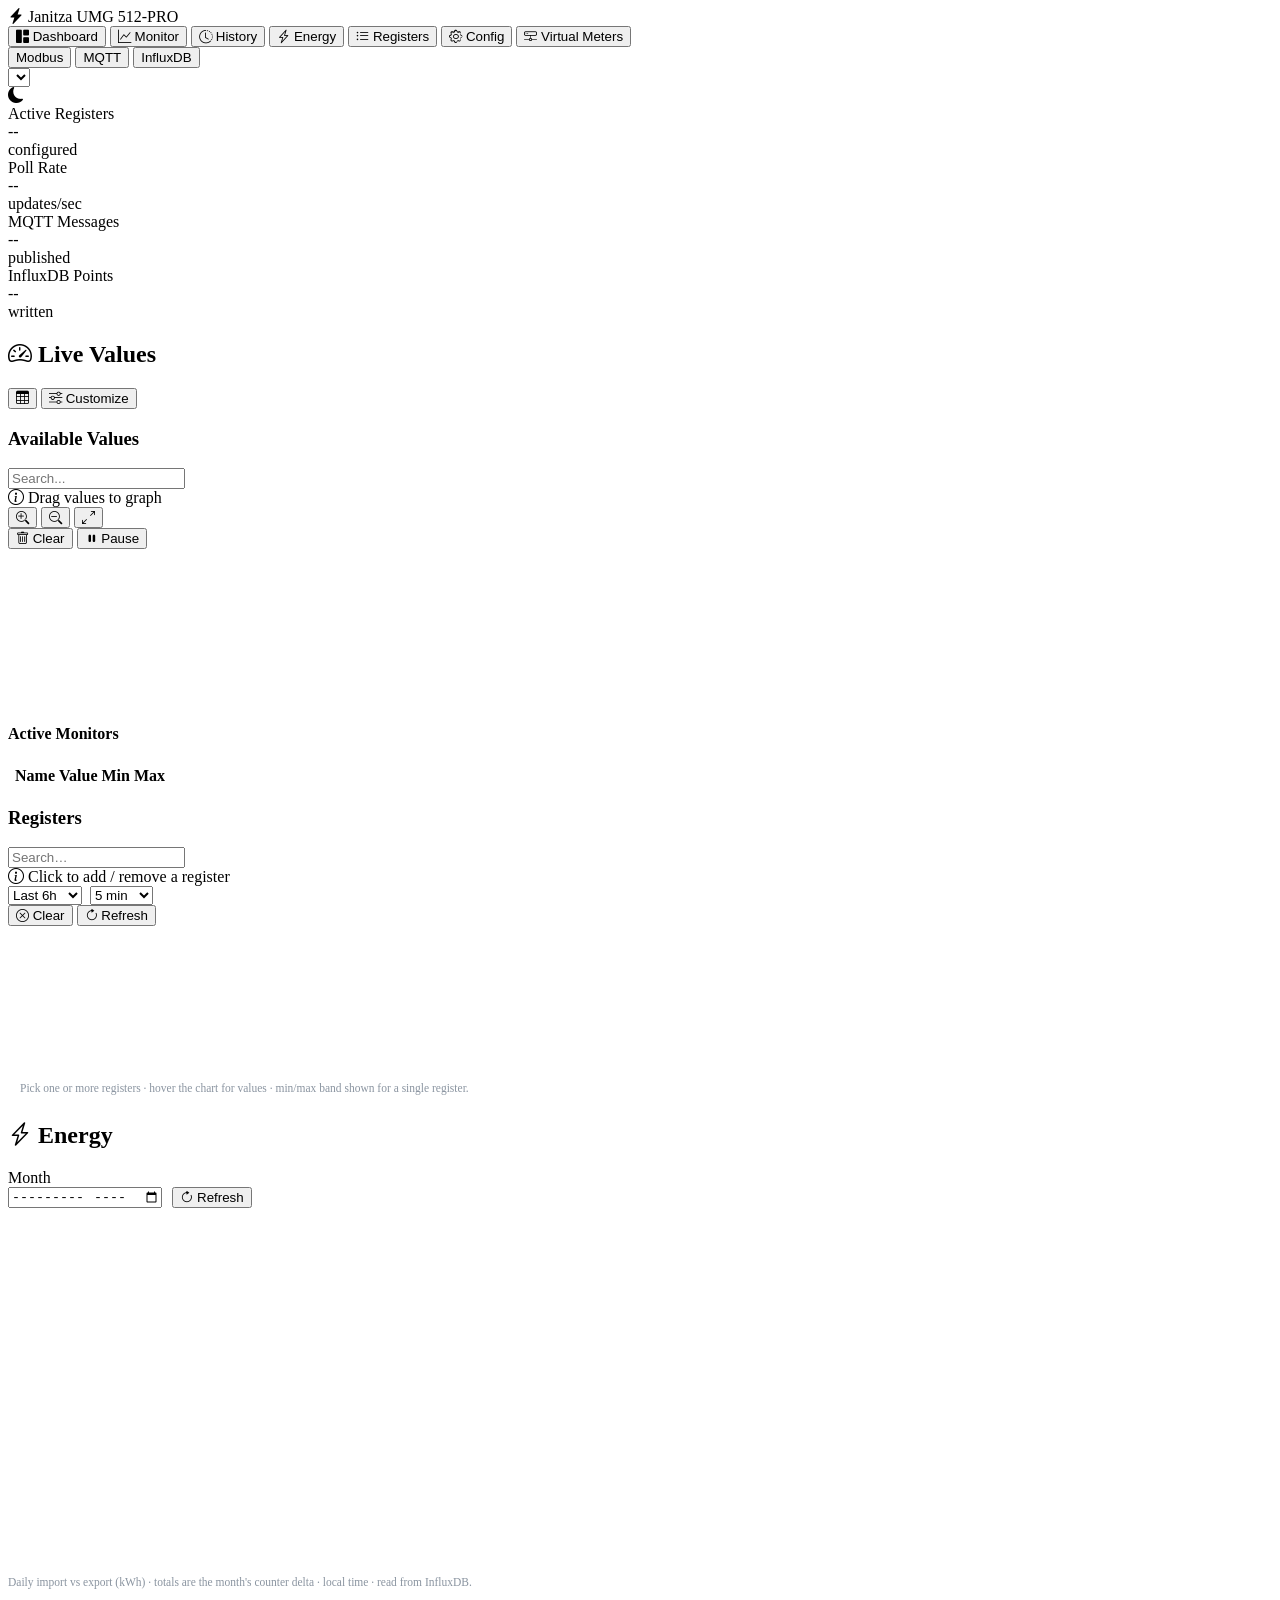
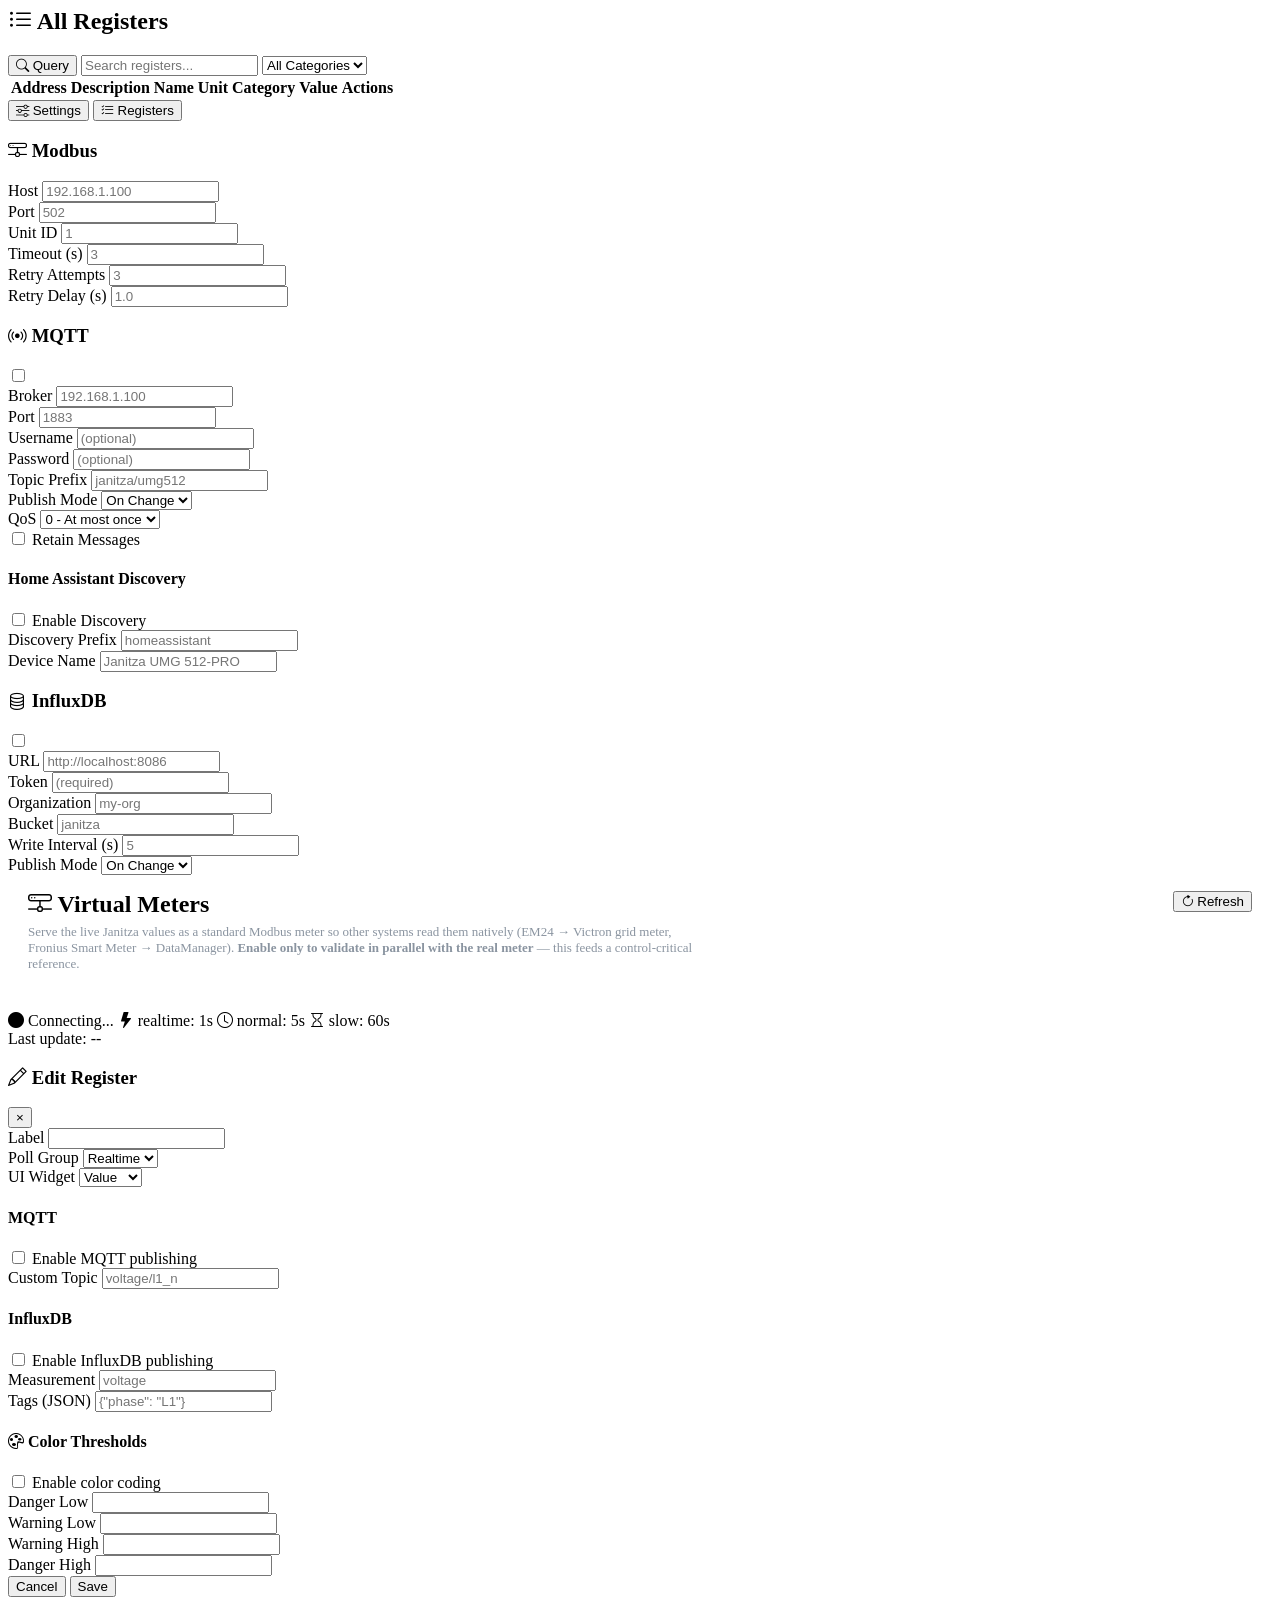
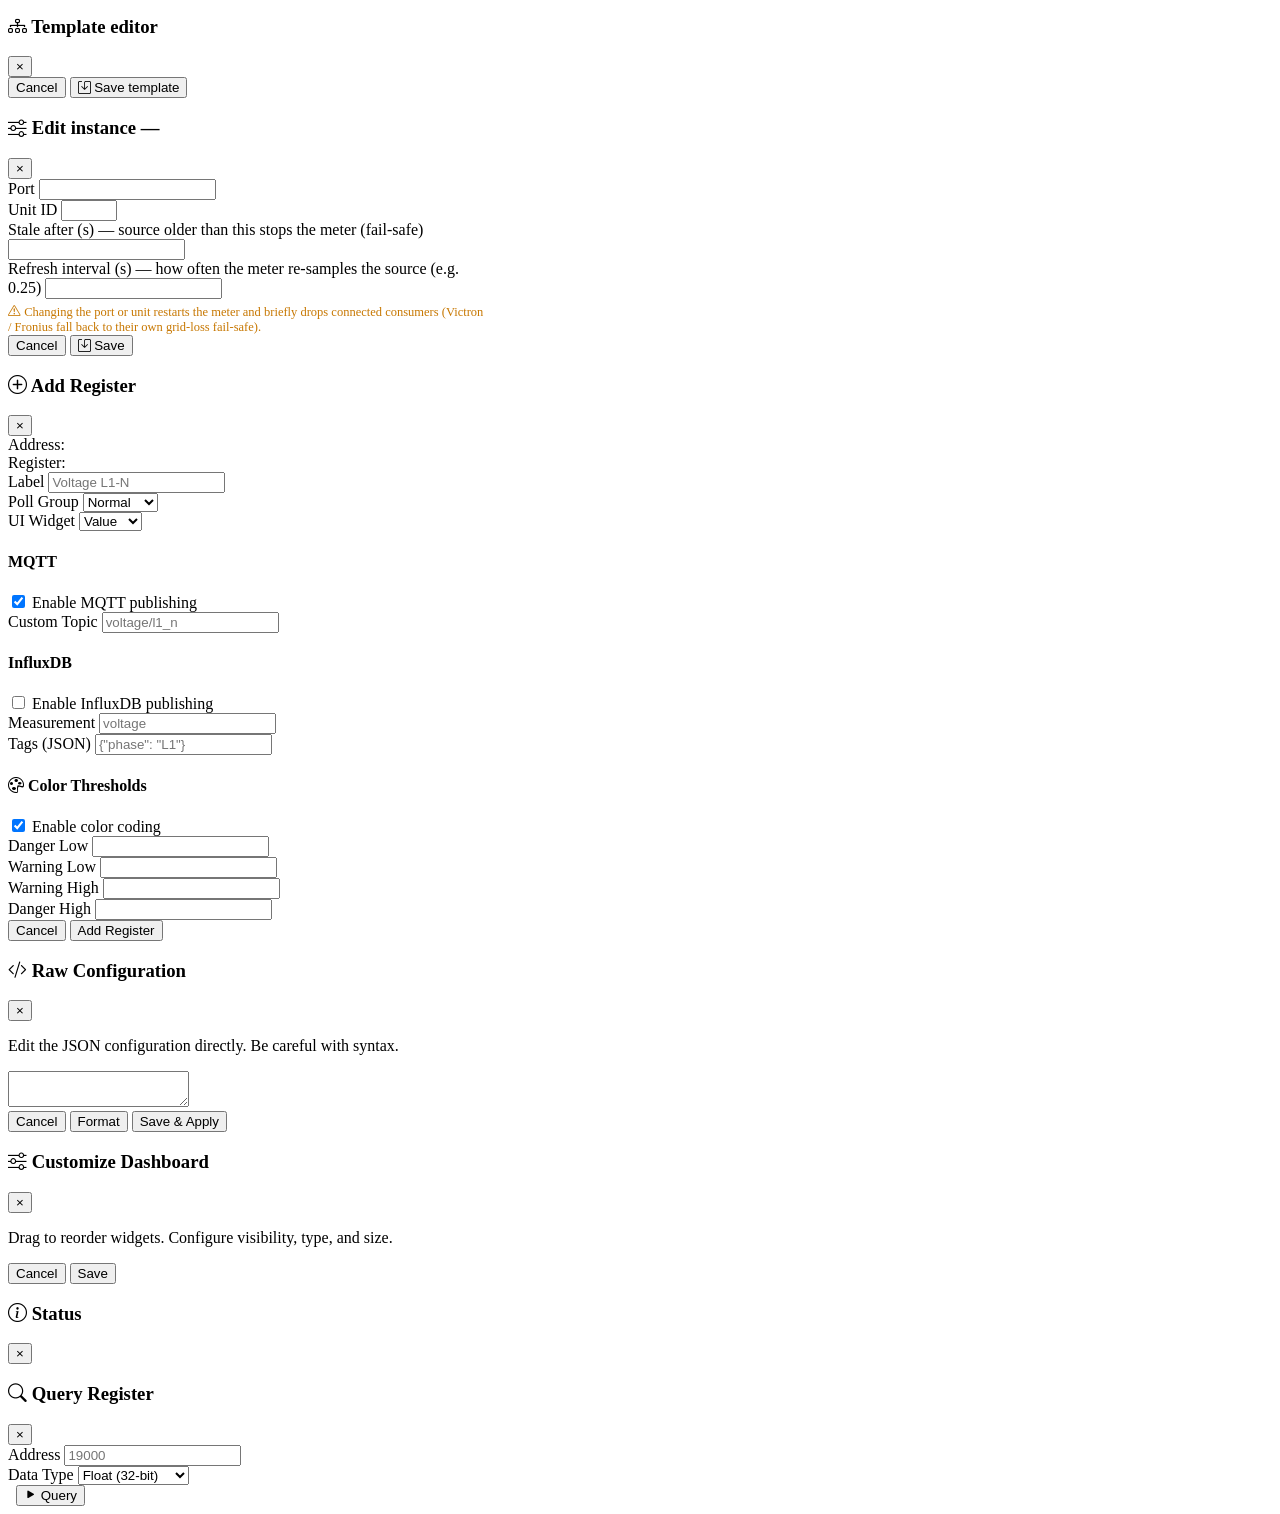
==== commit 171d8db3: "feat(ui): multi-language UI (i18n) with EN/RO + dynamic language discovery - ui/languages/<code>.jso" ====
--- a/ui/templates/index.html
+++ b/ui/templates/index.html
@@ -9,7 +9,7 @@
     <link href="https://cdn.jsdelivr.net/npm/bootstrap-icons@1.11.1/font/bootstrap-icons.css" rel="stylesheet">
 
     <!-- Modular CSS -->
-    <link rel="stylesheet" href="/static/css/base.css?v=vm9">
+    <link rel="stylesheet" href="/static/css/base.css?v=vm13">
     <link rel="stylesheet" href="/static/css/dashboard.css?v=vm9">
     <link rel="stylesheet" href="/static/css/monitor.css?v=vm10">
     <link rel="stylesheet" href="/static/css/registers.css?v=vm9">
@@ -34,55 +34,56 @@
             <nav class="nav-tabs">
                 <button class="nav-tab active" data-page="dashboard">
                     <i class="bi bi-grid-1x2-fill"></i>
-                    <span>Dashboard</span>
+                    <span data-i18n="nav.dashboard">Dashboard</span>
                 </button>
                 <button class="nav-tab" data-page="monitor">
                     <i class="bi bi-graph-up"></i>
-                    <span>Monitor</span>
+                    <span data-i18n="nav.monitor">Monitor</span>
                 </button>
                 <button class="nav-tab" data-page="history">
                     <i class="bi bi-clock-history"></i>
-                    <span>History</span>
+                    <span data-i18n="nav.history">History</span>
                 </button>
                 <button class="nav-tab" data-page="energy">
                     <i class="bi bi-lightning-charge"></i>
-                    <span>Energy</span>
+                    <span data-i18n="nav.energy">Energy</span>
                 </button>
                 <button class="nav-tab" data-page="registers">
                     <i class="bi bi-list-ul"></i>
-                    <span>Registers</span>
+                    <span data-i18n="nav.registers">Registers</span>
                 </button>
                 <button class="nav-tab" data-page="config">
                     <i class="bi bi-gear"></i>
-                    <span>Config</span>
+                    <span data-i18n="nav.config">Config</span>
                 </button>
                 <button class="nav-tab" data-page="vmeters">
                     <i class="bi bi-hdd-network"></i>
-                    <span>Virtual Meters</span>
+                    <span data-i18n="nav.vmeters">Virtual Meters</span>
                 </button>
             </nav>
 
             <!-- Status Indicators -->
             <div class="titlebar-right">
                 <div class="status-indicators">
-                    <button class="status-item clickable" id="statusModbus" title="Click for details">
+                    <button class="status-item clickable" id="statusModbus" title="Click for details" data-i18n-title="tip.statusDetail">
                         <span class="status-dot"></span>
-                        <span class="status-label">Modbus</span>
+                        <span class="status-label" data-i18n="status.modbus">Modbus</span>
                     </button>
-                    <button class="status-item clickable" id="statusMqtt" title="Click for details">
+                    <button class="status-item clickable" id="statusMqtt" title="Click for details" data-i18n-title="tip.statusDetail">
                         <span class="status-dot"></span>
-                        <span class="status-label">MQTT</span>
+                        <span class="status-label" data-i18n="status.mqtt">MQTT</span>
                     </button>
-                    <button class="status-item clickable" id="statusInflux" title="Click for details">
+                    <button class="status-item clickable" id="statusInflux" title="Click for details" data-i18n-title="tip.statusDetail">
                         <span class="status-dot"></span>
-                        <span class="status-label">InfluxDB</span>
+                        <span class="status-label" data-i18n="status.influxdb">InfluxDB</span>
                     </button>
                     <button class="status-item clickable" id="statusVmeter" title="Virtual meters online / total — click to open" hidden>
                         <span class="status-dot"></span>
-                        <span class="status-label">vMeter <span id="vmeterCount">0/0</span></span>
+                        <span class="status-label"><span data-i18n="status.vmeter">vMeter</span> <span id="vmeterCount">0/0</span></span>
                     </button>
                 </div>
-                <div class="theme-toggle" id="themeToggle" title="Toggle theme">
+                <select class="lang-select" id="langSelect" title="Language" data-i18n-title="tip.language"></select>
+                <div class="theme-toggle" id="themeToggle" title="Toggle theme" data-i18n-title="tip.theme">
                     <i class="bi bi-moon-fill"></i>
                 </div>
             </div>
@@ -95,24 +96,24 @@
                 <!-- Stats Bar -->
                 <div class="stats-bar">
                     <div class="stat-card">
-                        <div class="stat-label">Active Registers</div>
+                        <div class="stat-label" data-i18n="dashboard.activeRegisters">Active Registers</div>
                         <div class="stat-value" id="statRegisters">--</div>
-                        <div class="stat-sub">configured</div>
+                        <div class="stat-sub" data-i18n="dashboard.configured">configured</div>
                     </div>
                     <div class="stat-card">
-                        <div class="stat-label">Poll Rate</div>
+                        <div class="stat-label" data-i18n="dashboard.pollRate">Poll Rate</div>
                         <div class="stat-value" id="statPollRate">--</div>
-                        <div class="stat-sub">updates/sec</div>
+                        <div class="stat-sub" data-i18n="dashboard.updatesPerSec">updates/sec</div>
                     </div>
                     <div class="stat-card">
-                        <div class="stat-label">MQTT Messages</div>
+                        <div class="stat-label" data-i18n="dashboard.mqttMessages">MQTT Messages</div>
                         <div class="stat-value" id="statMqttMsg">--</div>
-                        <div class="stat-sub">published</div>
+                        <div class="stat-sub" data-i18n="dashboard.published">published</div>
                     </div>
                     <div class="stat-card">
-                        <div class="stat-label">InfluxDB Points</div>
+                        <div class="stat-label" data-i18n="dashboard.influxPoints">InfluxDB Points</div>
                         <div class="stat-value" id="statInfluxPts">--</div>
-                        <div class="stat-sub">written</div>
+                        <div class="stat-sub" data-i18n="dashboard.written">written</div>
                     </div>
                 </div>
 
@@ -214,11 +215,11 @@
                     <!-- Left: searchable register picker -->
                     <div class="monitor-panel monitor-sidebar">
                         <div class="panel-header">
-                            <h3>Registers</h3>
-                            <input type="text" id="histSearch" class="input input-sm" placeholder="Search…">
+                            <h3 data-i18n="history.registers">Registers</h3>
+                            <input type="text" id="histSearch" class="input input-sm" placeholder="Search…" data-i18n-placeholder="common.search">
                         </div>
                         <div class="monitor-categories" id="histRegList"></div>
-                        <div class="panel-hint"><i class="bi bi-info-circle"></i> Click to add / remove a register</div>
+                        <div class="panel-hint"><i class="bi bi-info-circle"></i> <span data-i18n="history.clickHint">Click to add / remove a register</span></div>
                     </div>
                     <!-- Right: chart + controls -->
                     <div class="monitor-content">
@@ -240,8 +241,8 @@
                                     </select>
                                 </div>
                                 <div class="graph-actions">
-                                    <button class="btn btn-ghost btn-sm" id="histClear"><i class="bi bi-x-circle"></i> Clear</button>
-                                    <button class="btn btn-ghost btn-sm" id="histRefresh"><i class="bi bi-arrow-clockwise"></i> Refresh</button>
+                                    <button class="btn btn-ghost btn-sm" id="histClear"><i class="bi bi-x-circle"></i> <span data-i18n="common.clear">Clear</span></button>
+                                    <button class="btn btn-ghost btn-sm" id="histRefresh"><i class="bi bi-arrow-clockwise"></i> <span data-i18n="common.refresh">Refresh</span></button>
                                 </div>
                             </div>
                             <div class="graph-container" id="historyGraphContainer">
@@ -257,17 +258,17 @@
             <!-- Energy Page (monthly totals from InfluxDB) -->
             <div class="page" id="energyPage">
                 <div class="section-header">
-                    <h2><i class="bi bi-lightning-charge"></i> Energy</h2>
+                    <h2><i class="bi bi-lightning-charge"></i> <span data-i18n="energy.title">Energy</span></h2>
                     <div style="display:flex;gap:10px;align-items:flex-end;flex-wrap:wrap;">
-                        <div><label class="form-label">Month</label><br>
+                        <div><label class="form-label" data-i18n="energy.month">Month</label><br>
                             <input type="month" id="energyMonth" class="input"></div>
-                        <button class="btn btn-sm" id="energyRefresh"><i class="bi bi-arrow-clockwise"></i> Refresh</button>
+                        <button class="btn" id="energyRefresh"><i class="bi bi-arrow-clockwise"></i> <span data-i18n="common.refresh">Refresh</span></button>
                     </div>
                 </div>
                 <div id="energyInfo" style="color:#8a94a0;font-size:12.5px;margin:6px 0;"></div>
                 <div id="energyTotals" style="display:flex;gap:14px;flex-wrap:wrap;margin-bottom:16px;"></div>
                 <div class="graph-container" style="height:340px;"><canvas id="energyCanvas"></canvas></div>
-                <div style="color:#8a94a0;font-size:11.5px;margin-top:6px;">Daily import vs export (kWh) · totals are the month's counter delta · local time · read from InfluxDB.</div>
+                <div style="color:#8a94a0;font-size:11.5px;margin-top:6px;" data-i18n="energy.footer">Daily import vs export (kWh) · totals are the month's counter delta · local time · read from InfluxDB.</div>
             </div>
 
             <!-- Registers Page -->
@@ -944,6 +945,6 @@
         </div>
     </div>
 
-    <script src="/static/js/app.js?v=vm20"></script>
+    <script src="/static/js/app.js?v=vm22"></script>
 </body>
 </html>
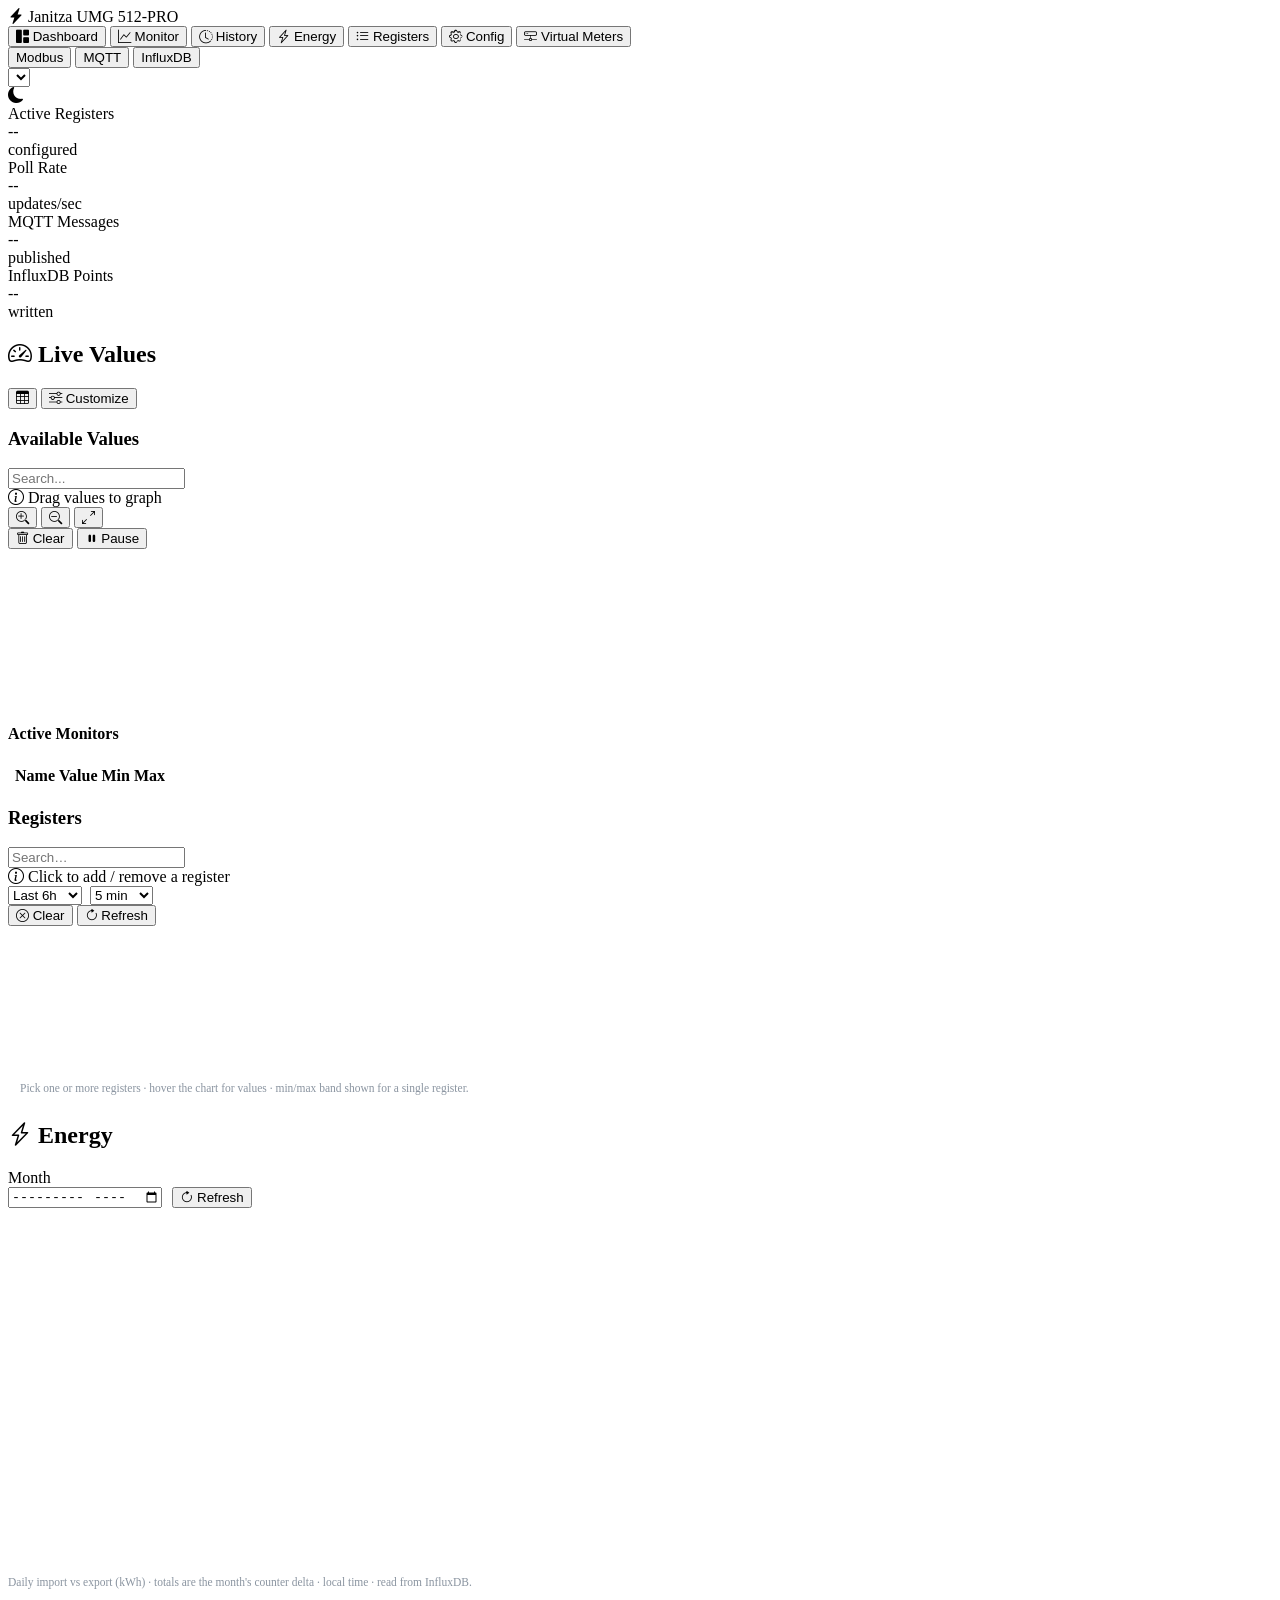
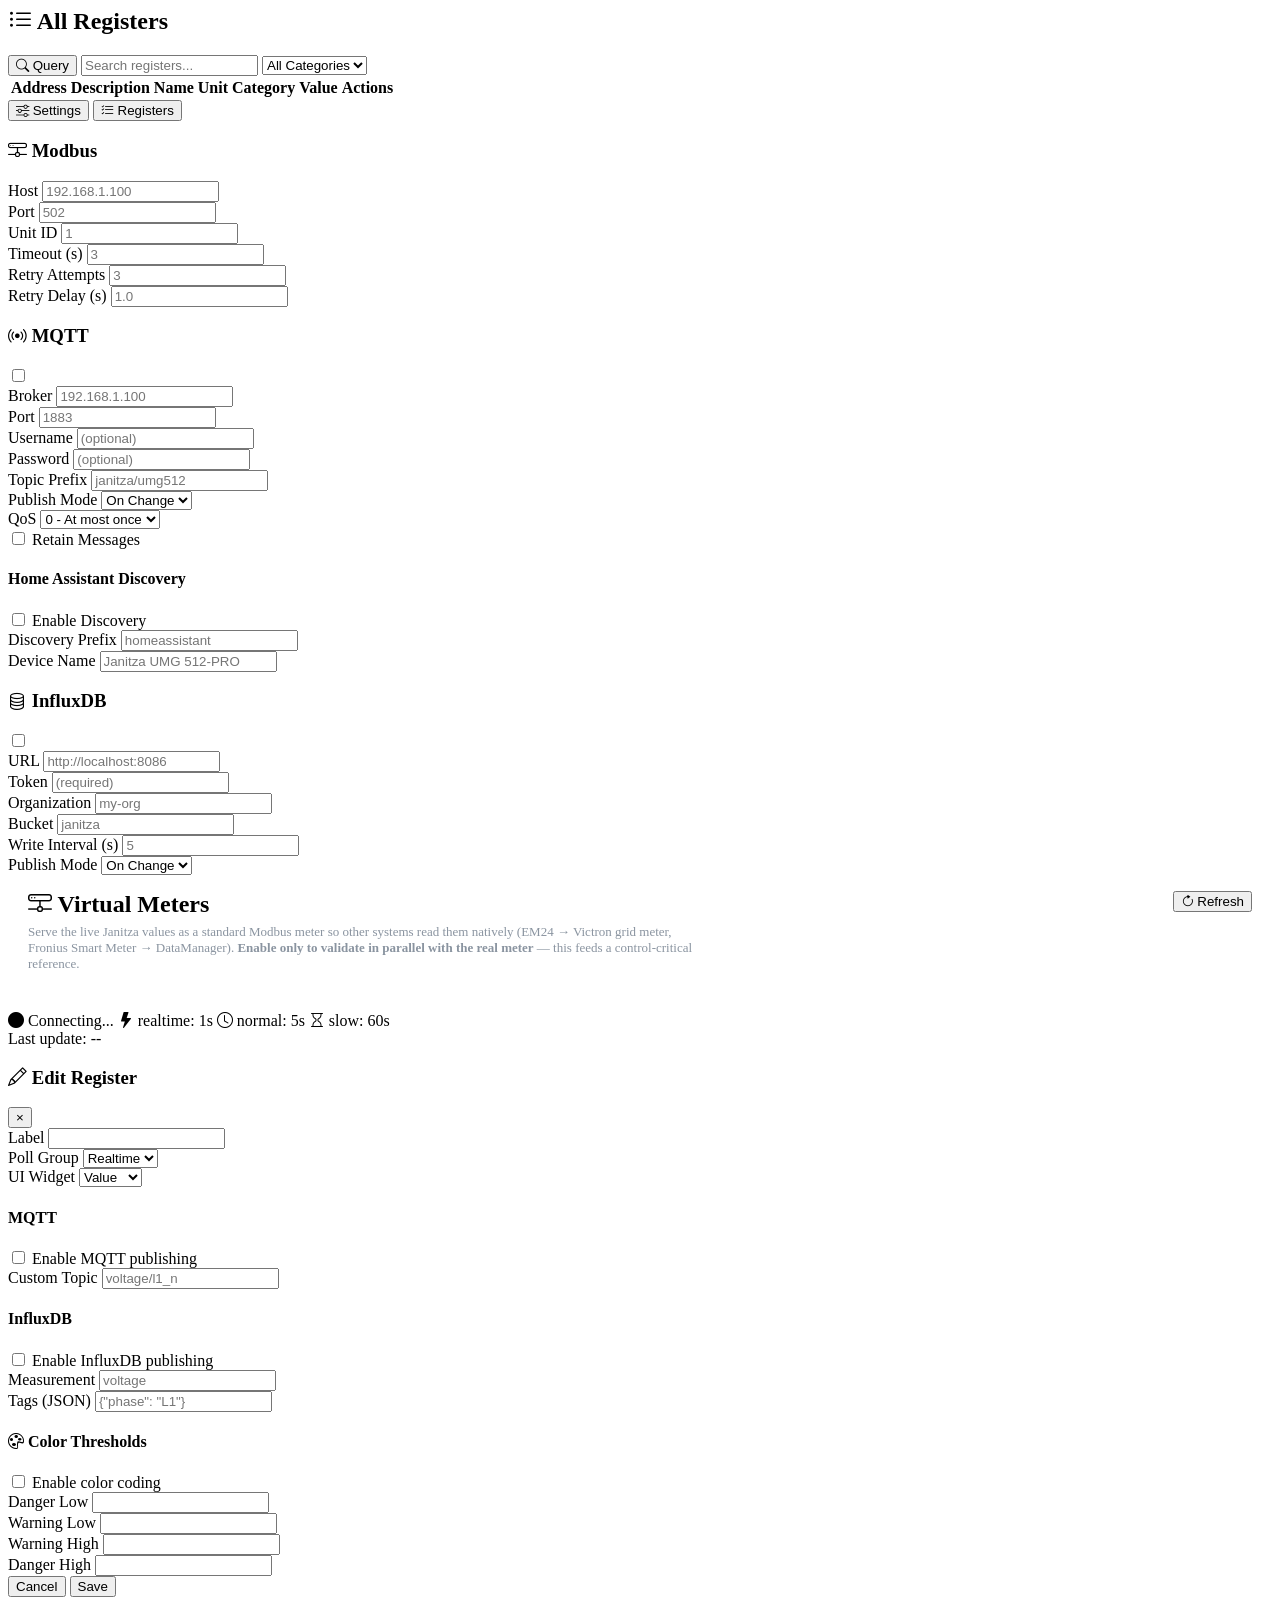
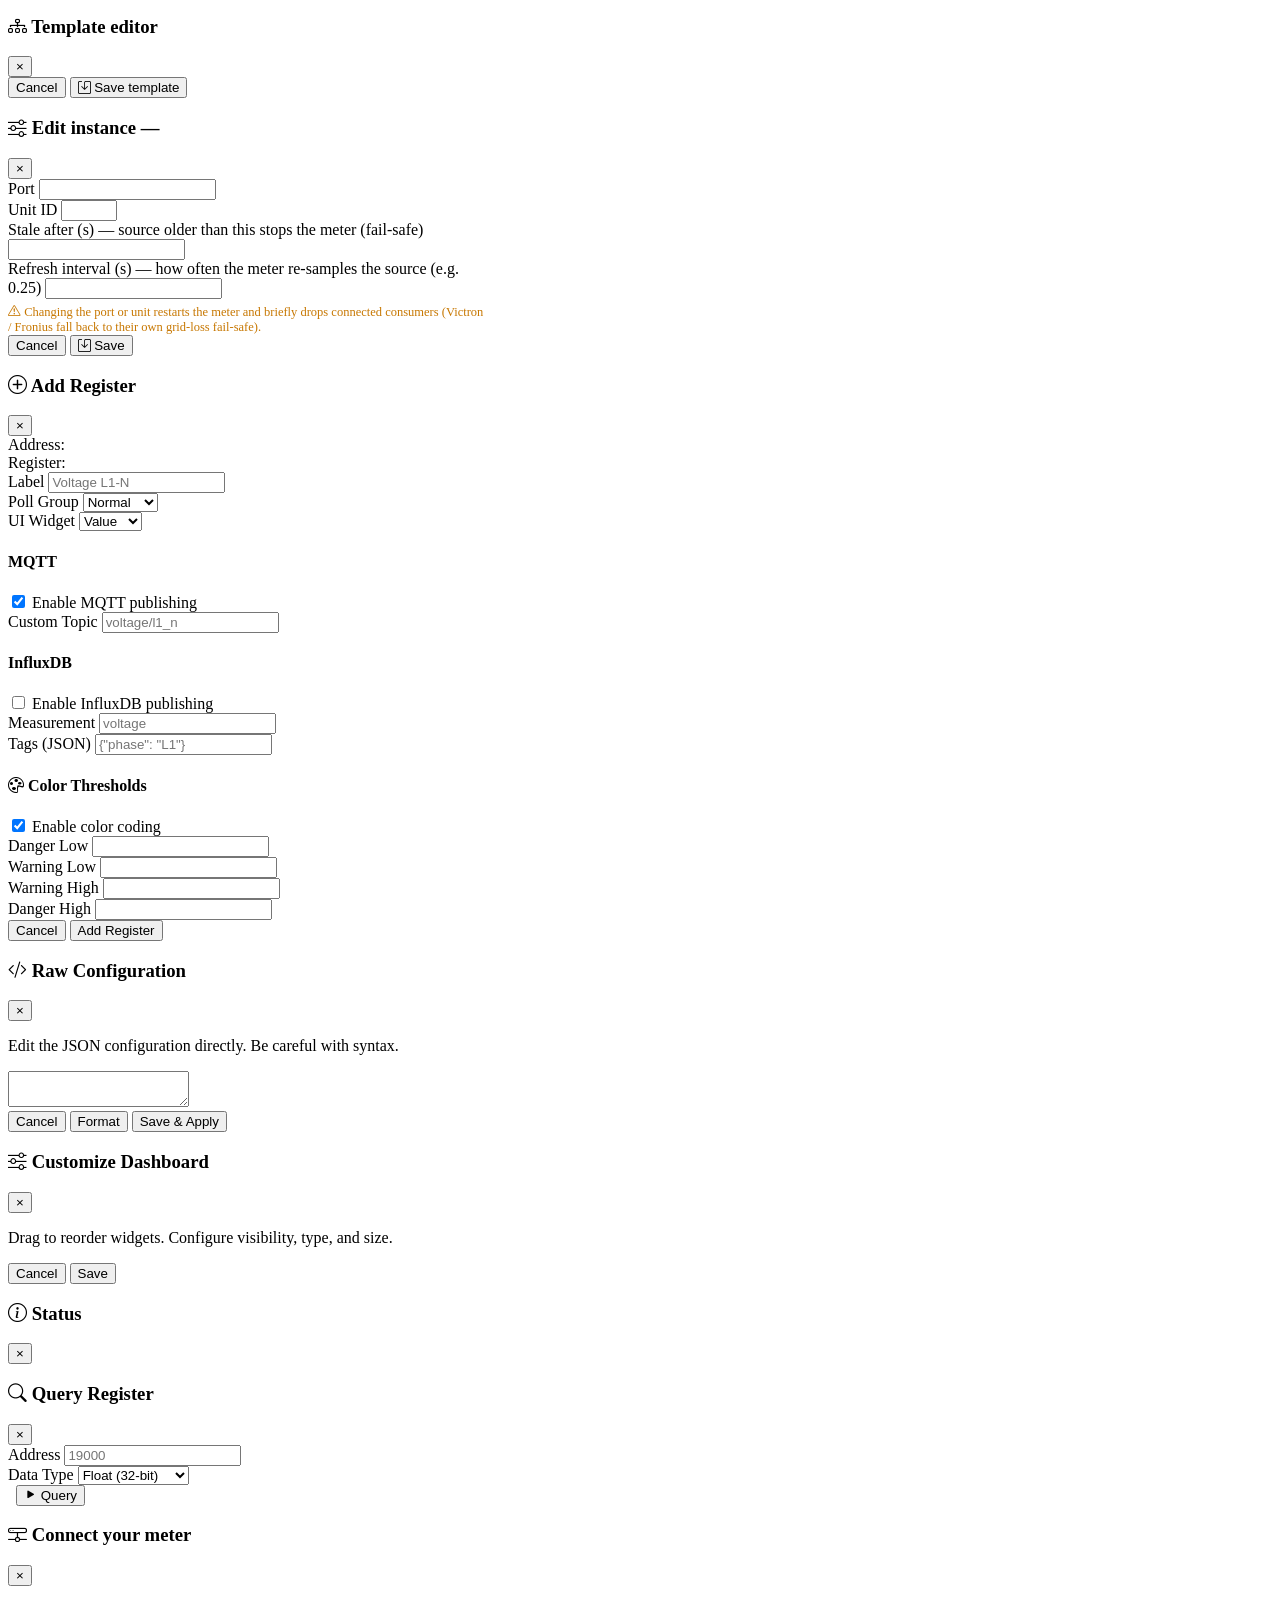
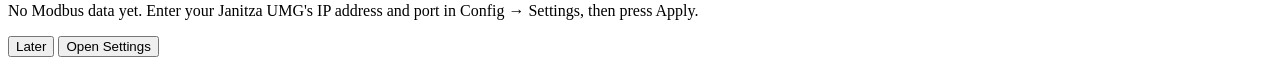
==== commit 818454cc: "feat(ui): first-run 'connect your meter' onboarding modal Shows a setup prompt (→ Config → Settings)" ====
--- a/ui/templates/index.html
+++ b/ui/templates/index.html
@@ -945,6 +945,23 @@
         </div>
     </div>
 
-    <script src="/static/js/app.js?v=vm22"></script>
+    <!-- First-run / not-configured prompt -->
+    <div class="modal" id="firstRunModal">
+        <div class="modal-content">
+            <div class="modal-header">
+                <h3><i class="bi bi-hdd-network"></i> <span data-i18n="firstrun.title">Connect your meter</span></h3>
+                <button class="modal-close" onclick="app.dismissFirstRun()">&times;</button>
+            </div>
+            <div class="modal-body">
+                <p data-i18n="firstrun.body">No Modbus data yet. Enter your Janitza UMG's IP address and port in Config → Settings, then press Apply.</p>
+            </div>
+            <div class="modal-footer">
+                <button class="btn btn-ghost" onclick="app.dismissFirstRun()" data-i18n="firstrun.later">Later</button>
+                <button class="btn btn-primary" onclick="app.firstRunOpenSettings()" data-i18n="firstrun.openSettings">Open Settings</button>
+            </div>
+        </div>
+    </div>
+
+    <script src="/static/js/app.js?v=vm24"></script>
 </body>
 </html>
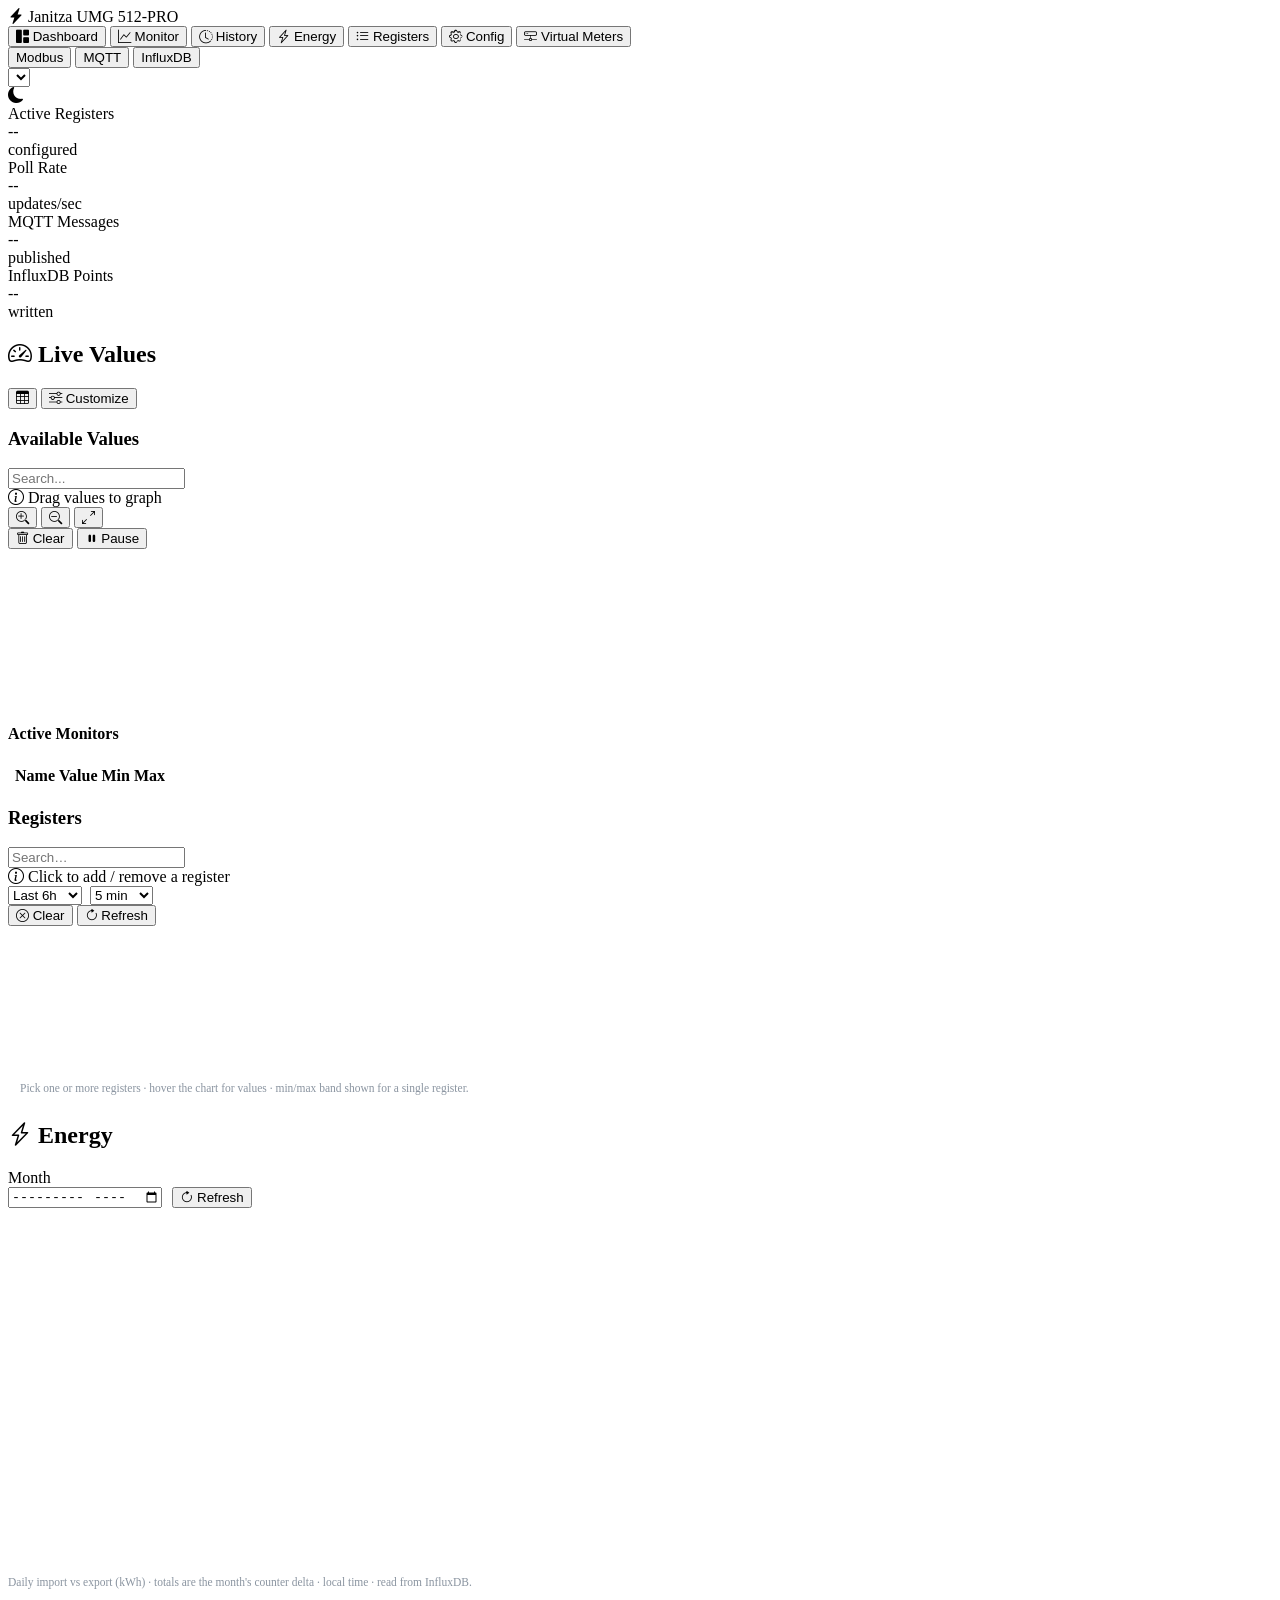
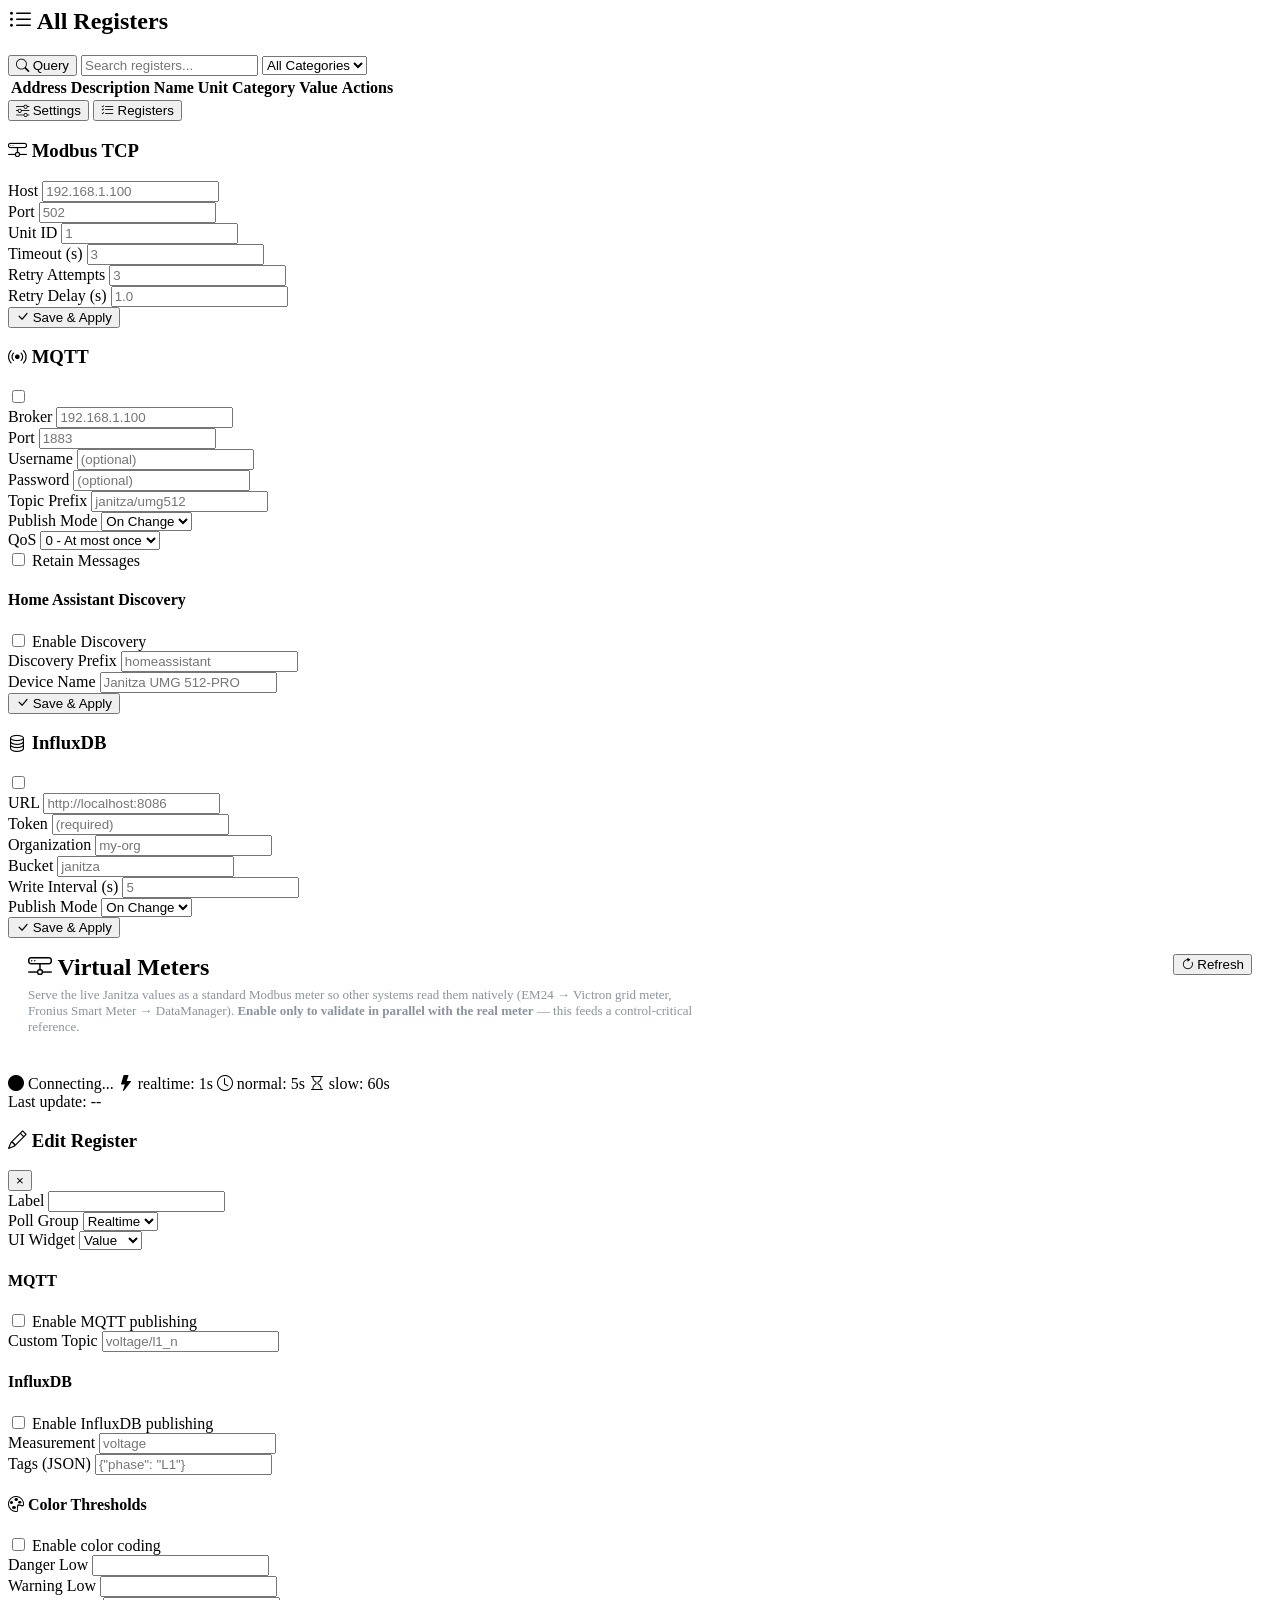
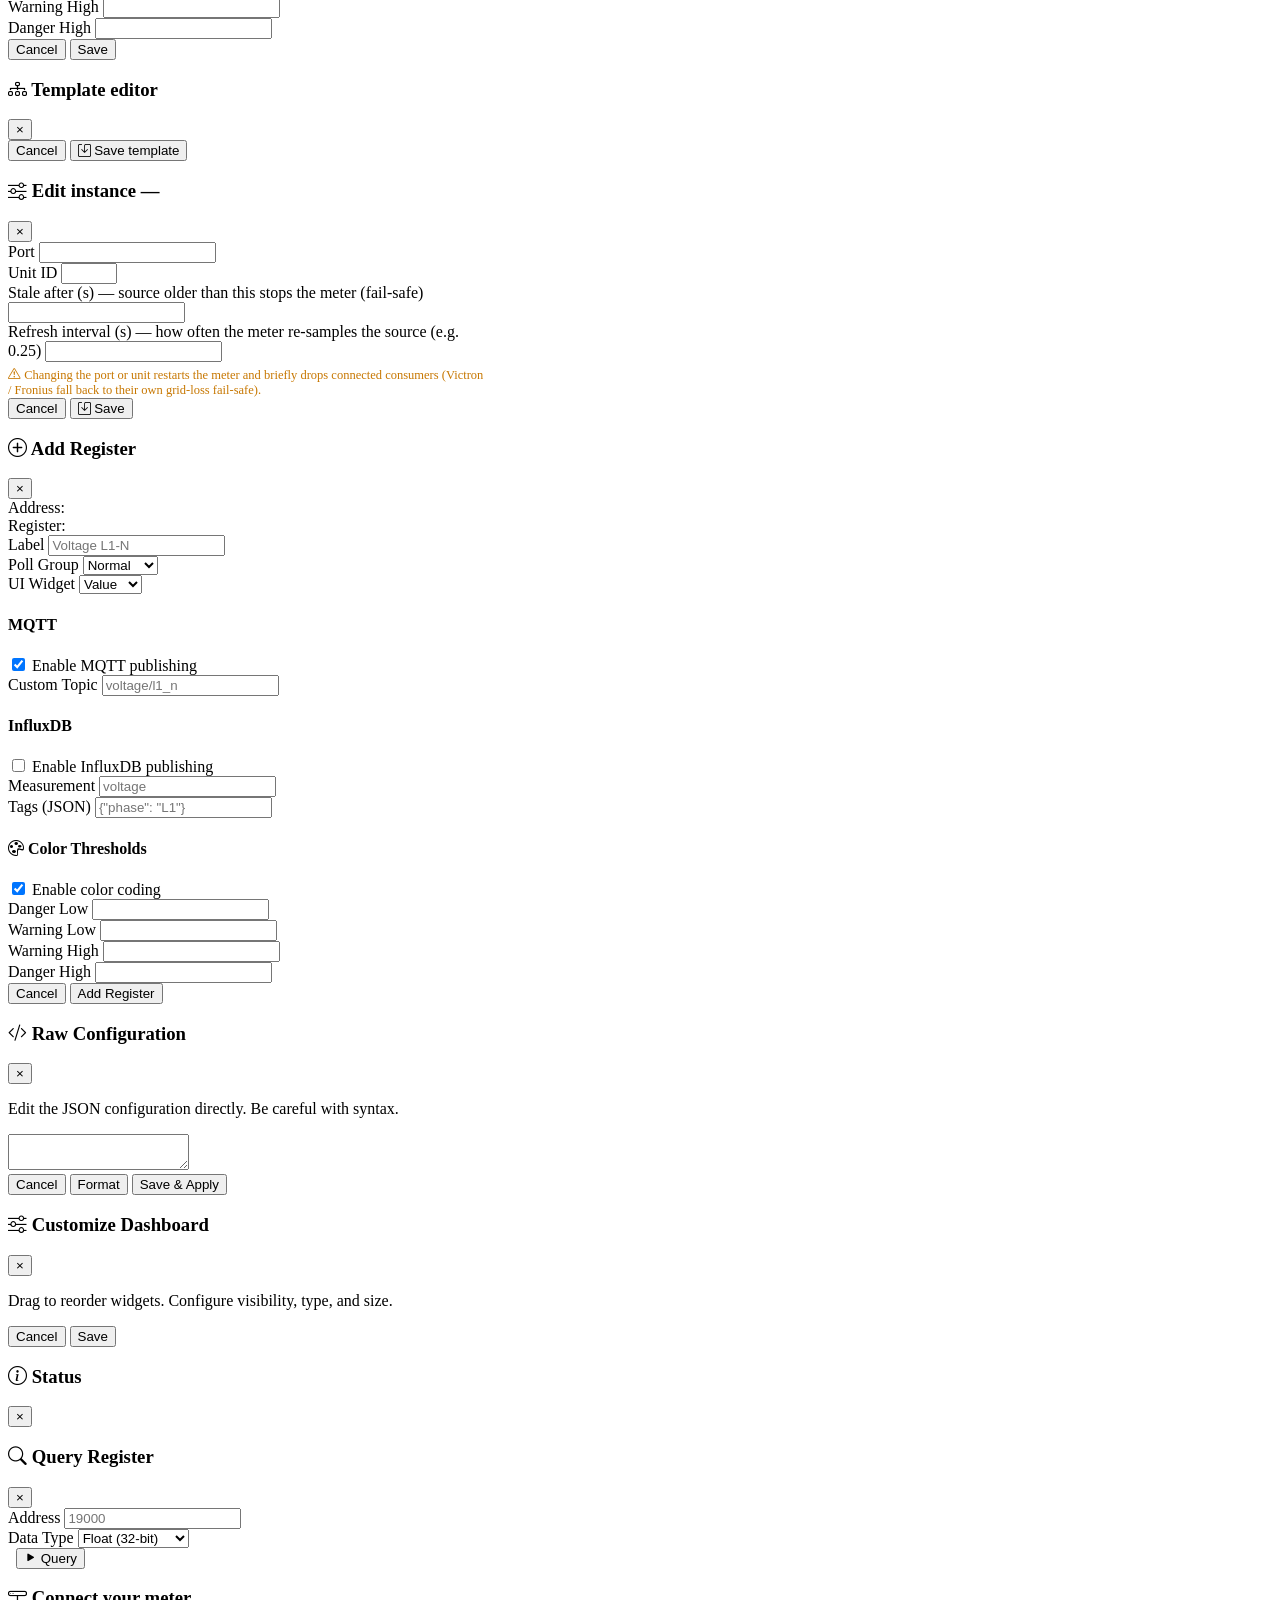
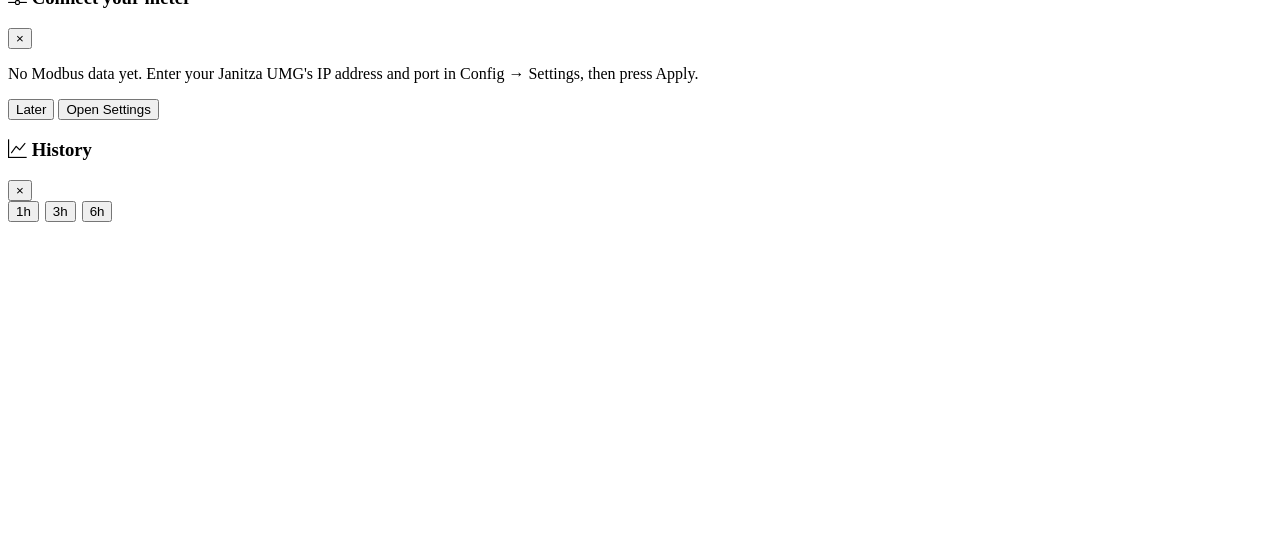
==== commit ce908b16: "Per-section Save & Apply, value→history modal, Modbus TCP + review hardening feat(ui): explicit per-" ====
--- a/ui/templates/index.html
+++ b/ui/templates/index.html
@@ -10,10 +10,10 @@
 
     <!-- Modular CSS -->
     <link rel="stylesheet" href="/static/css/base.css?v=vm13">
-    <link rel="stylesheet" href="/static/css/dashboard.css?v=vm9">
+    <link rel="stylesheet" href="/static/css/dashboard.css?v=vm11">
     <link rel="stylesheet" href="/static/css/monitor.css?v=vm10">
     <link rel="stylesheet" href="/static/css/registers.css?v=vm9">
-    <link rel="stylesheet" href="/static/css/config.css?v=vm9">
+    <link rel="stylesheet" href="/static/css/config.css?v=vm10">
 </head>
 <body>
     <!-- Toast Container -->
@@ -119,7 +119,7 @@
 
                 <!-- Dashboard Header -->
                 <div class="section-header">
-                    <h2><i class="bi bi-speedometer2"></i> Live Values</h2>
+                    <h2><i class="bi bi-speedometer2"></i> <span data-i18n="dashboard.liveValues">Live Values</span></h2>
                     <div class="header-actions">
                         <button class="btn btn-ghost btn-sm" id="dashboardViewToggle" title="Toggle view (Cards/Table)">
                             <i class="bi bi-table"></i>
@@ -308,17 +308,6 @@
 
             <!-- Config Page -->
             <div class="page" id="configPage">
-                <!-- Apply Configuration Banner -->
-                <div class="apply-config-banner" id="applyConfigBanner" style="display: none;">
-                    <div class="banner-content">
-                        <i class="bi bi-exclamation-triangle"></i>
-                        <span>Configuration changed. Apply to reconnect services.</span>
-                    </div>
-                    <button class="btn btn-warning btn-sm" id="applyConfigBtn">
-                        <i class="bi bi-arrow-repeat"></i> Apply Configuration
-                    </button>
-                </div>
-
                 <!-- Config Main Tabs -->
                 <div class="config-main-tabs">
                     <button class="config-main-tab active" data-tab="settings">
@@ -335,7 +324,7 @@
                         <!-- Modbus Settings -->
                         <div class="settings-card">
                             <div class="settings-card-header">
-                                <h3><i class="bi bi-hdd-network"></i> Modbus</h3>
+                                <h3><i class="bi bi-hdd-network"></i> <span data-i18n="status.modbus">Modbus TCP</span></h3>
                                 <span class="status-dot" id="modbusStatusDot"></span>
                             </div>
                             <div class="settings-card-body">
@@ -368,6 +357,10 @@
                                         <input type="number" id="cfgModbusRetryDelay" class="input" step="0.1" placeholder="1.0">
                                     </div>
                                 </div>
+                            </div>
+                            <div class="settings-card-footer">
+                                <span class="save-feedback" id="modbusSaveFeedback"></span>
+                                <button class="btn btn-primary btn-sm" onclick="app.saveAndApply('modbus', this)"><i class="bi bi-check-lg"></i> <span data-i18n="settings.saveApply">Save &amp; Apply</span></button>
                             </div>
                         </div>
 
@@ -451,6 +444,10 @@
                                     </div>
                                 </div>
                             </div>
+                            <div class="settings-card-footer">
+                                <span class="save-feedback" id="mqttSaveFeedback"></span>
+                                <button class="btn btn-primary btn-sm" onclick="app.saveAndApply('mqtt', this)"><i class="bi bi-check-lg"></i> <span data-i18n="settings.saveApply">Save &amp; Apply</span></button>
+                            </div>
                         </div>
 
                         <!-- InfluxDB Settings -->
@@ -499,6 +496,10 @@
                                         </select>
                                     </div>
                                 </div>
+                            </div>
+                            <div class="settings-card-footer">
+                                <span class="save-feedback" id="influxSaveFeedback"></span>
+                                <button class="btn btn-primary btn-sm" onclick="app.saveAndApply('influx', this)"><i class="bi bi-check-lg"></i> <span data-i18n="settings.saveApply">Save &amp; Apply</span></button>
                             </div>
                         </div>
                     </div>
@@ -962,6 +963,26 @@
         </div>
     </div>
 
-    <script src="/static/js/app.js?v=vm24"></script>
+    <!-- Live-value recent-history (click a dashboard value) -->
+    <div class="modal" id="valueHistoryModal">
+        <div class="modal-content modal-lg">
+            <div class="modal-header">
+                <h3><i class="bi bi-graph-up"></i> <span id="valHistTitle" data-i18n="valhist.title">History</span></h3>
+                <button class="modal-close" onclick="app.closeModal('valueHistoryModal')">&times;</button>
+            </div>
+            <div class="modal-body">
+                <div class="graph-controls" style="display:flex;gap:6px;margin-bottom:8px;">
+                    <button class="btn btn-ghost btn-sm vh-range active" data-range="-1h">1h</button>
+                    <button class="btn btn-ghost btn-sm vh-range" data-range="-3h">3h</button>
+                    <button class="btn btn-ghost btn-sm vh-range" data-range="-6h">6h</button>
+                </div>
+                <div class="graph-container" style="height:300px;"><canvas id="valHistCanvas"></canvas></div>
+                <div id="valHistLegend" class="graph-legend"></div>
+                <div id="valHistInfo" style="color:#8a94a0;font-size:11.5px;padding:4px 2px;"></div>
+            </div>
+        </div>
+    </div>
+
+    <script src="/static/js/app.js?v=vm26"></script>
 </body>
 </html>
